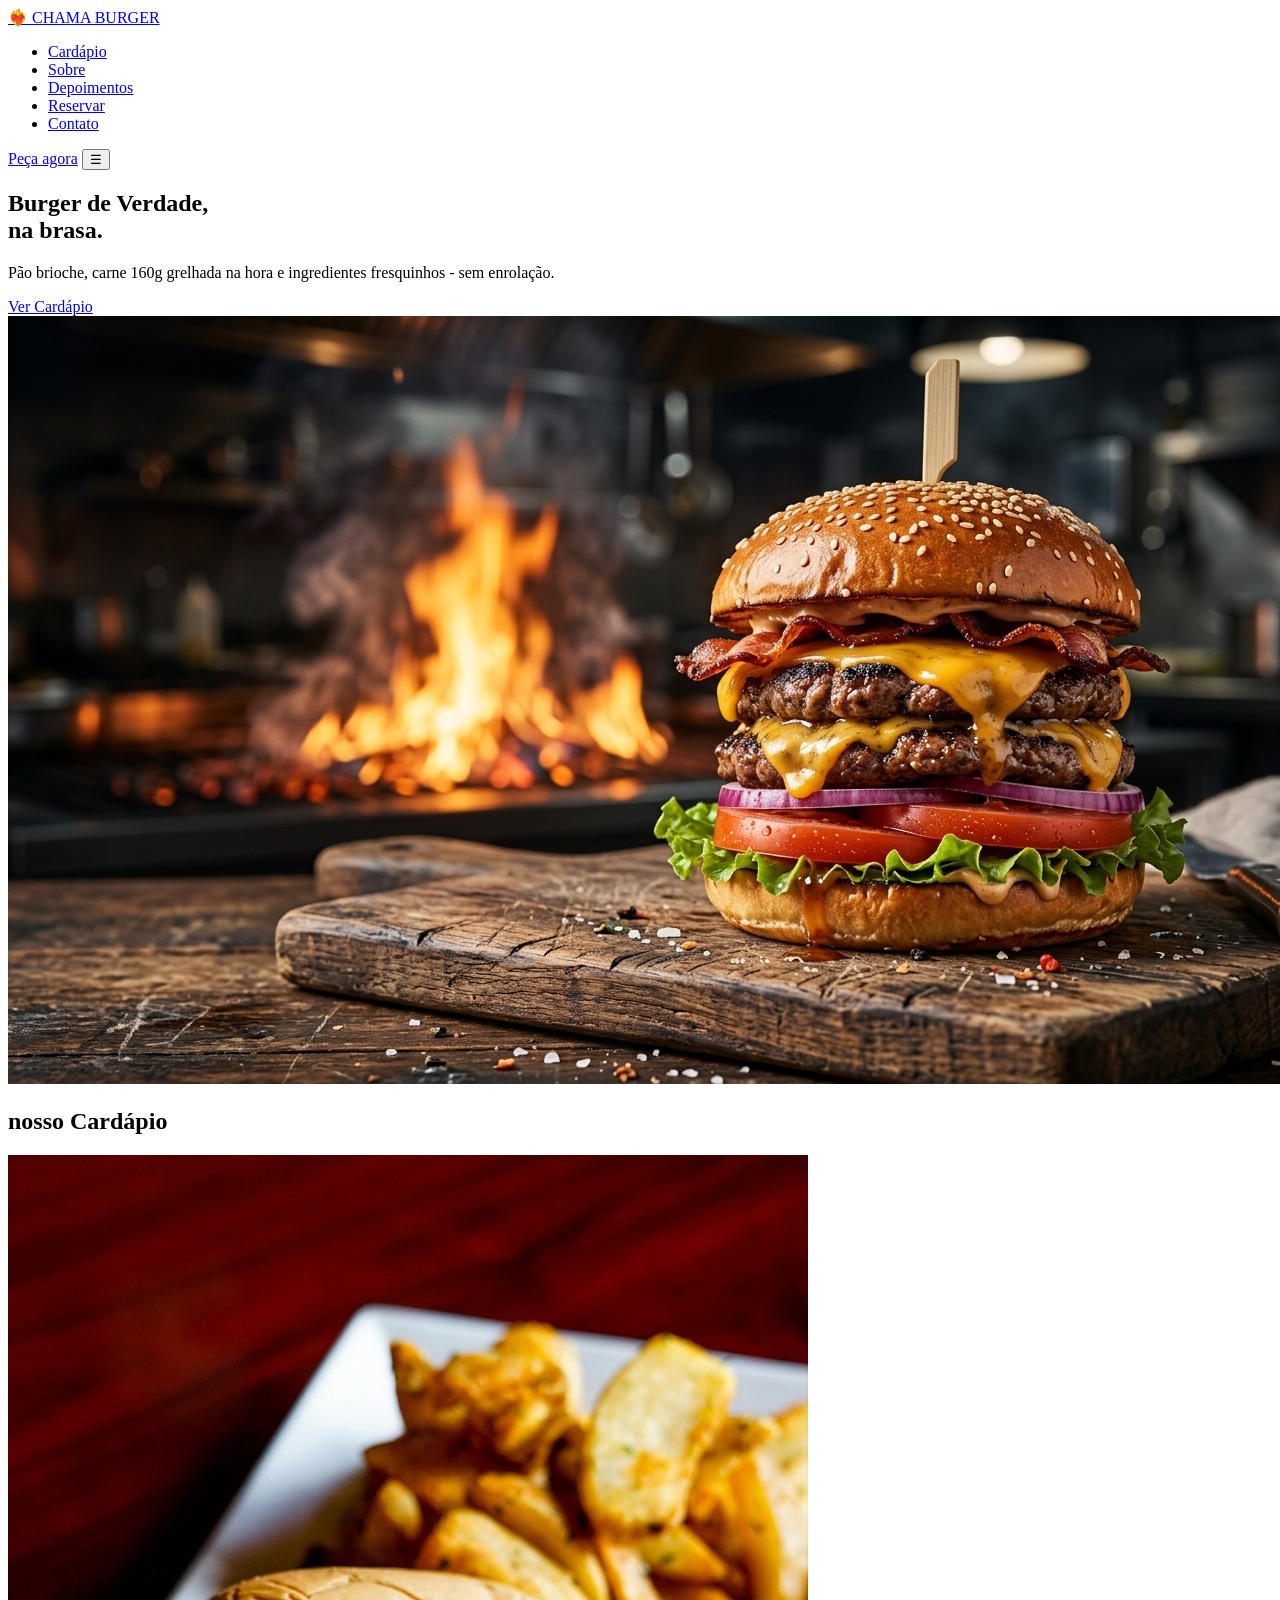
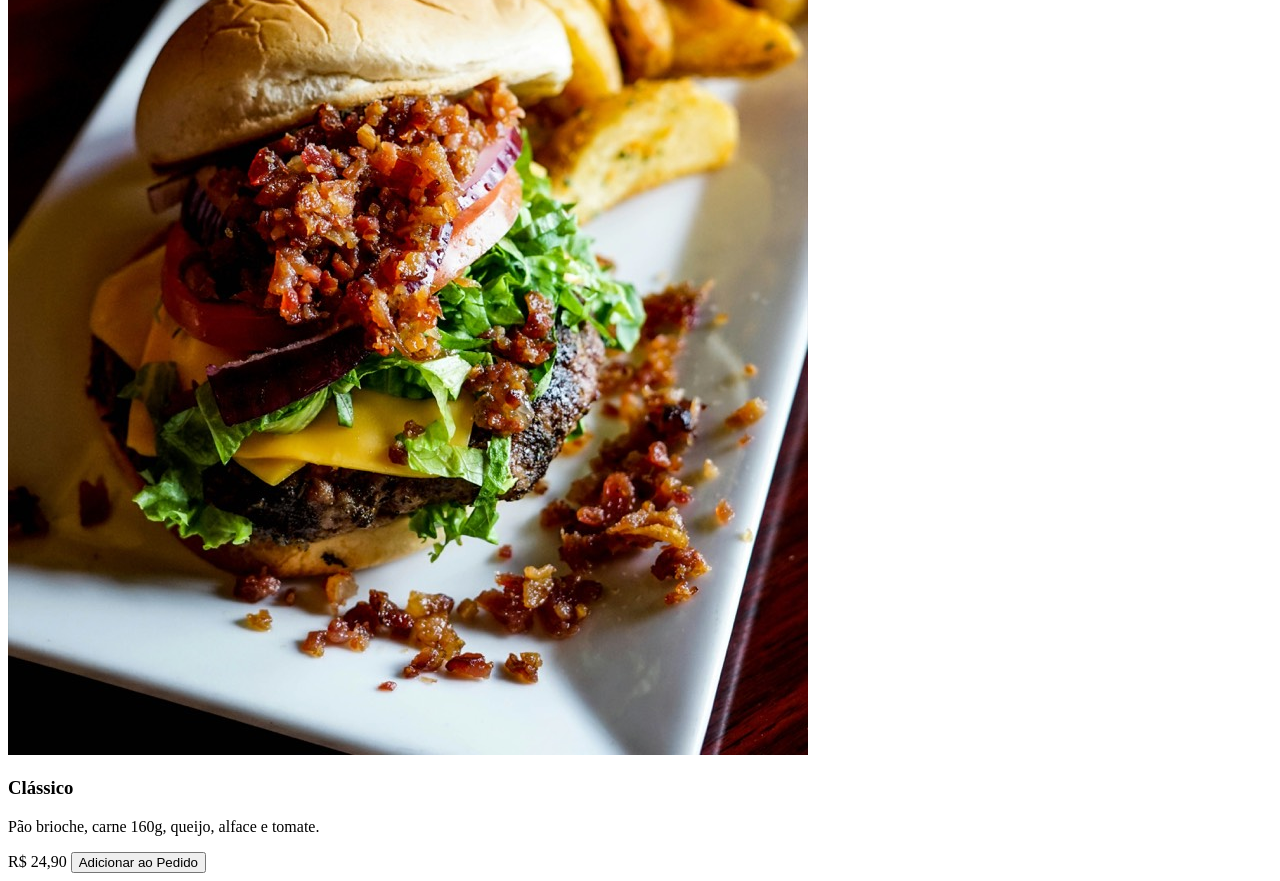
==== Chama Burguer/index.html @ 5dd89a98 "primeira subida" ====
<!DOCTYPE html>
<html lang="pt-BR">
<head>
   <meta charset="UTF-8">
   <meta name="viewport" content="width=device-width, initial-scale=1.0">
   <title>ChamaBurger</title>        
</head>
<body>
    <header class="cabecalho-site">
    
        <nav class="barra-navegacao">
          <a href="#" class="logo">❤️‍🔥 CHAMA BURGER</a>
           
            <ul class="menu-links" id="menlinks">
                <li><a href="#cardapio">Cardápio</a></li>
                <li><a href="#sobre">Sobre</a></li>
                <li><a href="#depoimentos">Depoimentos</a></li>
                <li><a href="#reserva">Reservar</a></li>
                <li><a href="#contato">Contato</a></li>
            </ul>
            <a href="#pedir" class="botao botao-nav">Peça agora</a>
            <button class="menu-abrir" id="menuAbrir" aria-label="abrir menu">☰</button>
        </nav>
    </header>
    
    <main>
           <section class="destaque">
              <div class="destaque-conteudoinformativo">
                  <div class="destaque-texto"> 
                        <h1>Burger de Verdade,<br>na brasa.</h1>
                             <p>Pão brioche, carne 160g grelhada na hora e ingredientes fresquinhos - sem enrolação.</p>
                             <a href="#cardapio" class="botao botao-primario">Ver Cardápio</a>
                  </div>
                     <div class="destaque-imagem">
                        <img src="assets/img/Gemini_Generated_Image_z8flgxz8flgxz8fl.jpg" alt="Hambúrguer artesanal com bacon, queijo, tomate, alface, cebola e pão brioche, grelhado na brasa">
                     </div>
              </div>
           </section>

            <section class="cardapio" id="cardapio">
               <h2>nosso Cardápio</h2>
               <div class="cardapio-itens">
                <article class="cardapio-item">
                   <div class="cardapio-item-img">
                       <img src="assets/img/burger-classico.jpg" alt="Foto do burguer Clássico: pão brioche, carne e queijo">
                   </div>
                   <h3>Clássico</h3>
                   <p>Pão brioche, carne 160g, queijo, alface e tomate.</p>
                   <span class="preco">R$ 24,90</span>
                   <button class="adicionar-carrinho" data-name="Clássico" data-preco="24.90">Adicionar ao Pedido</button>
                </article>
               </div>         
            </section>
    </main>

</body>
</html>
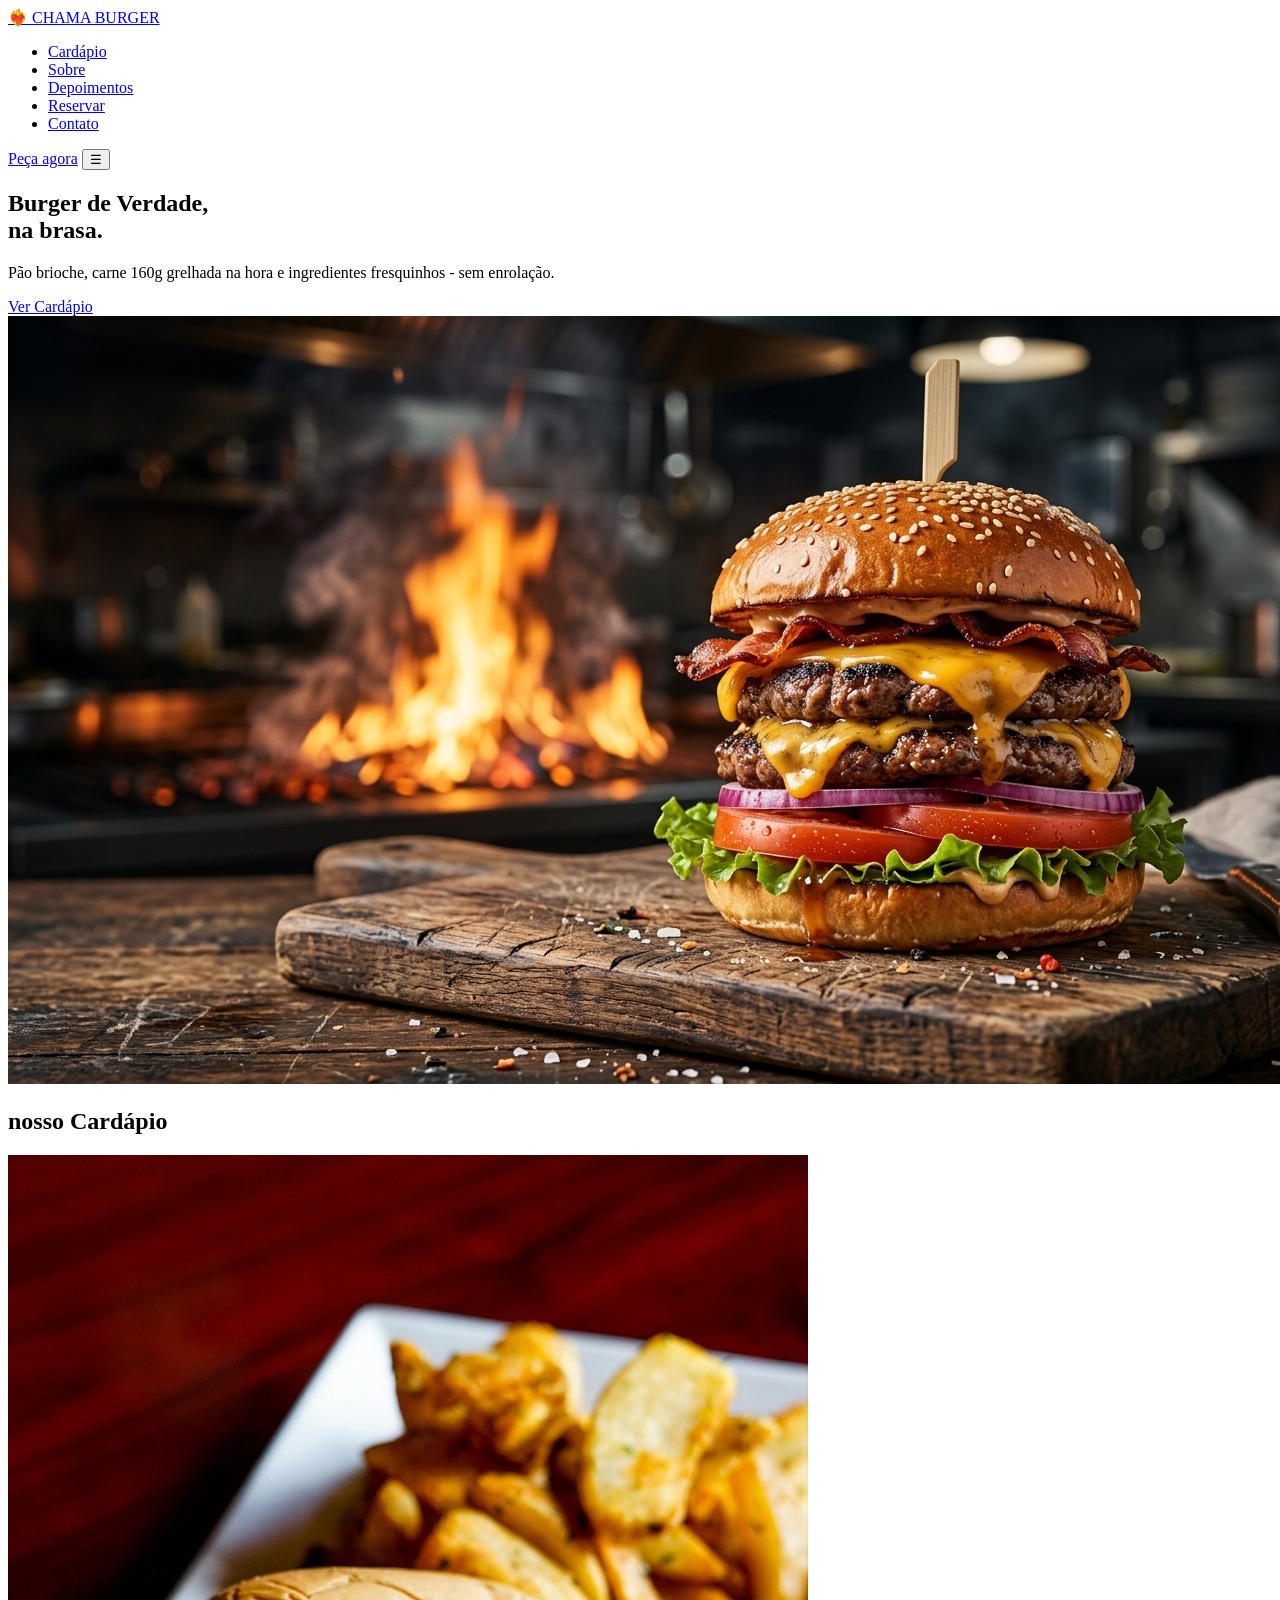
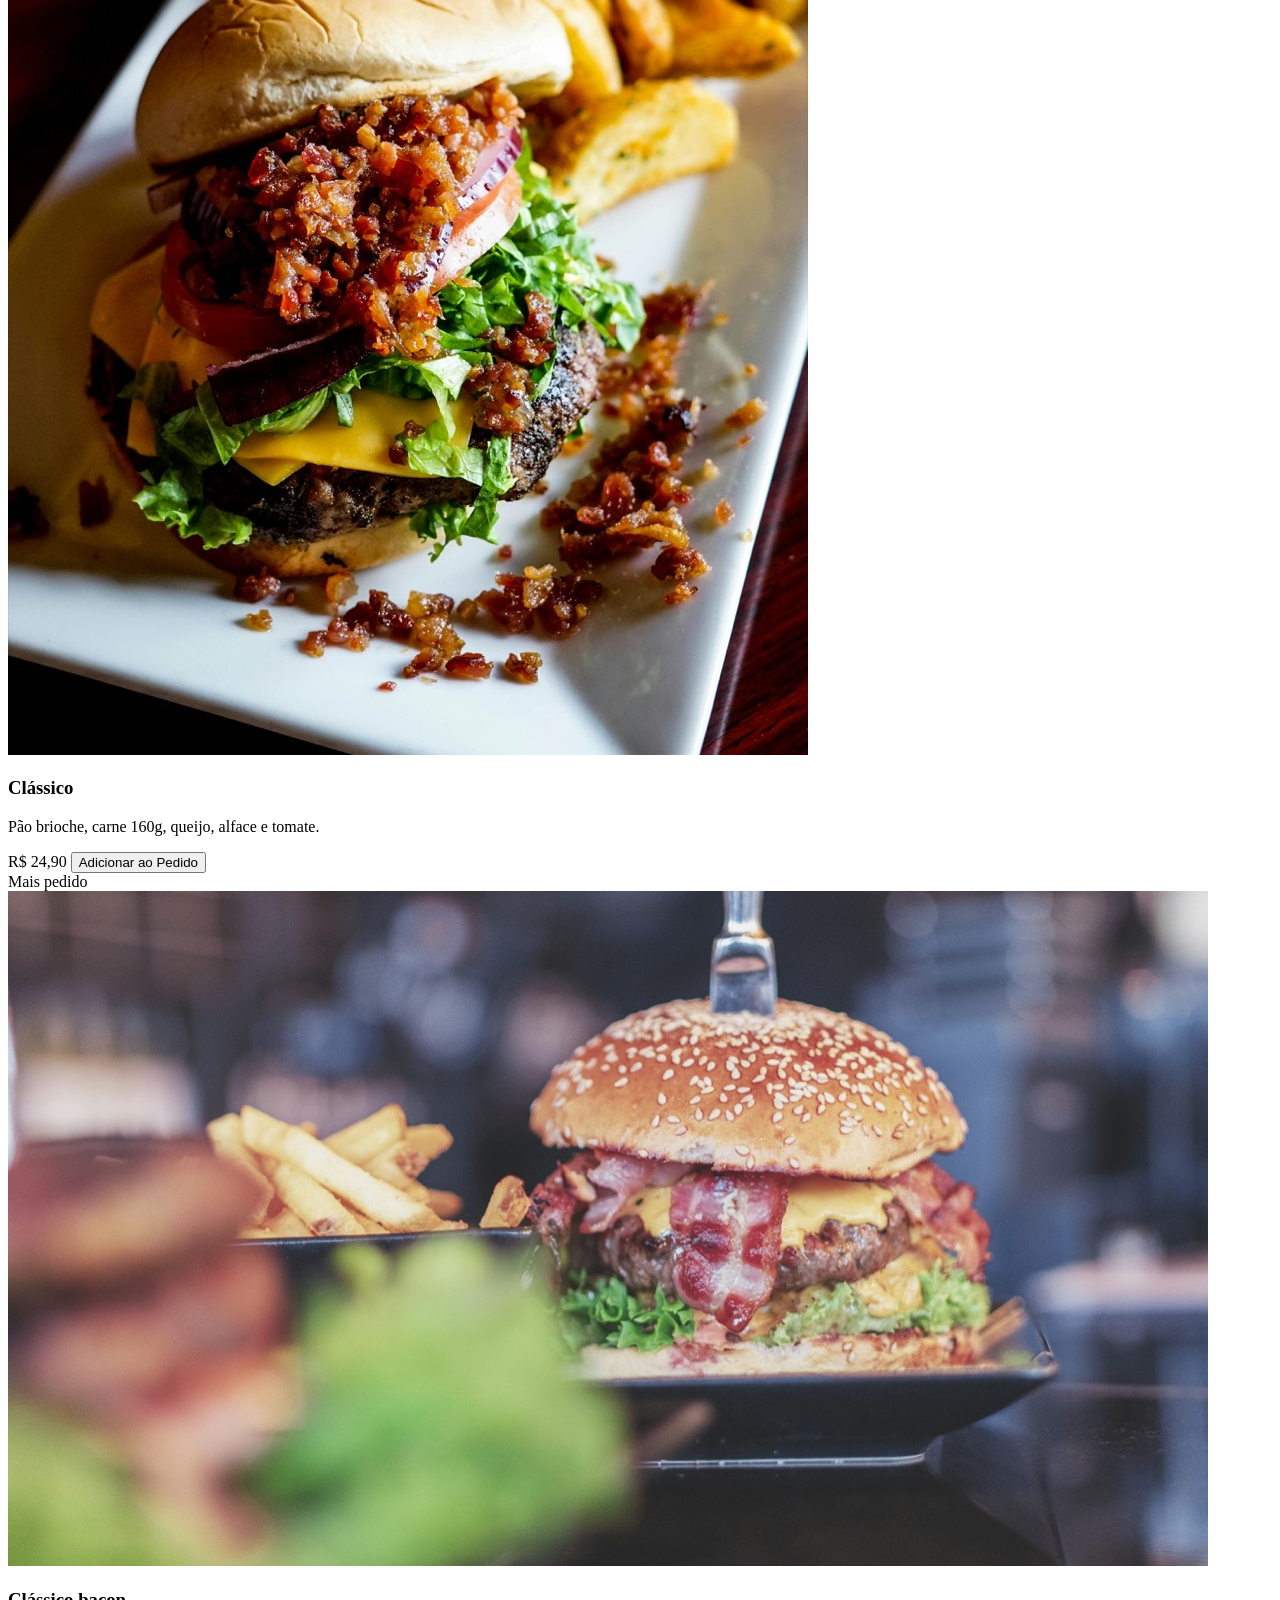
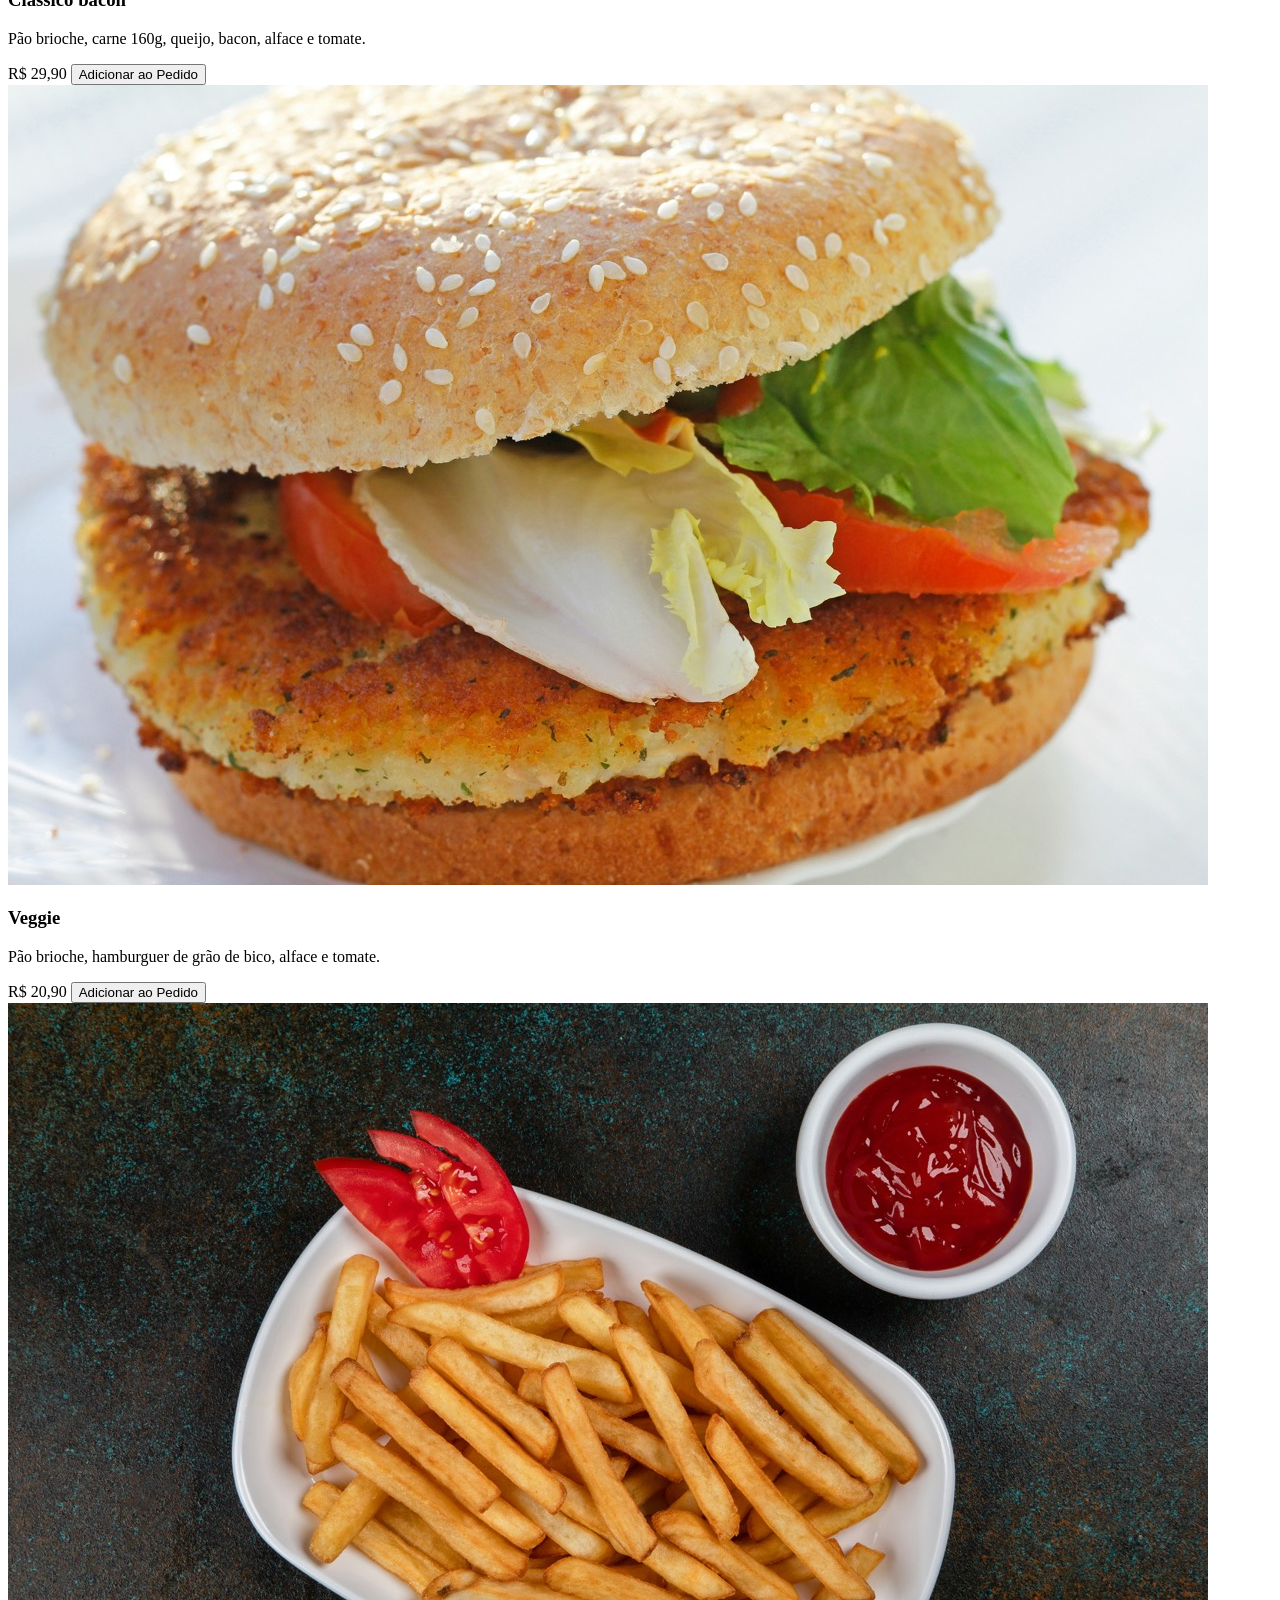
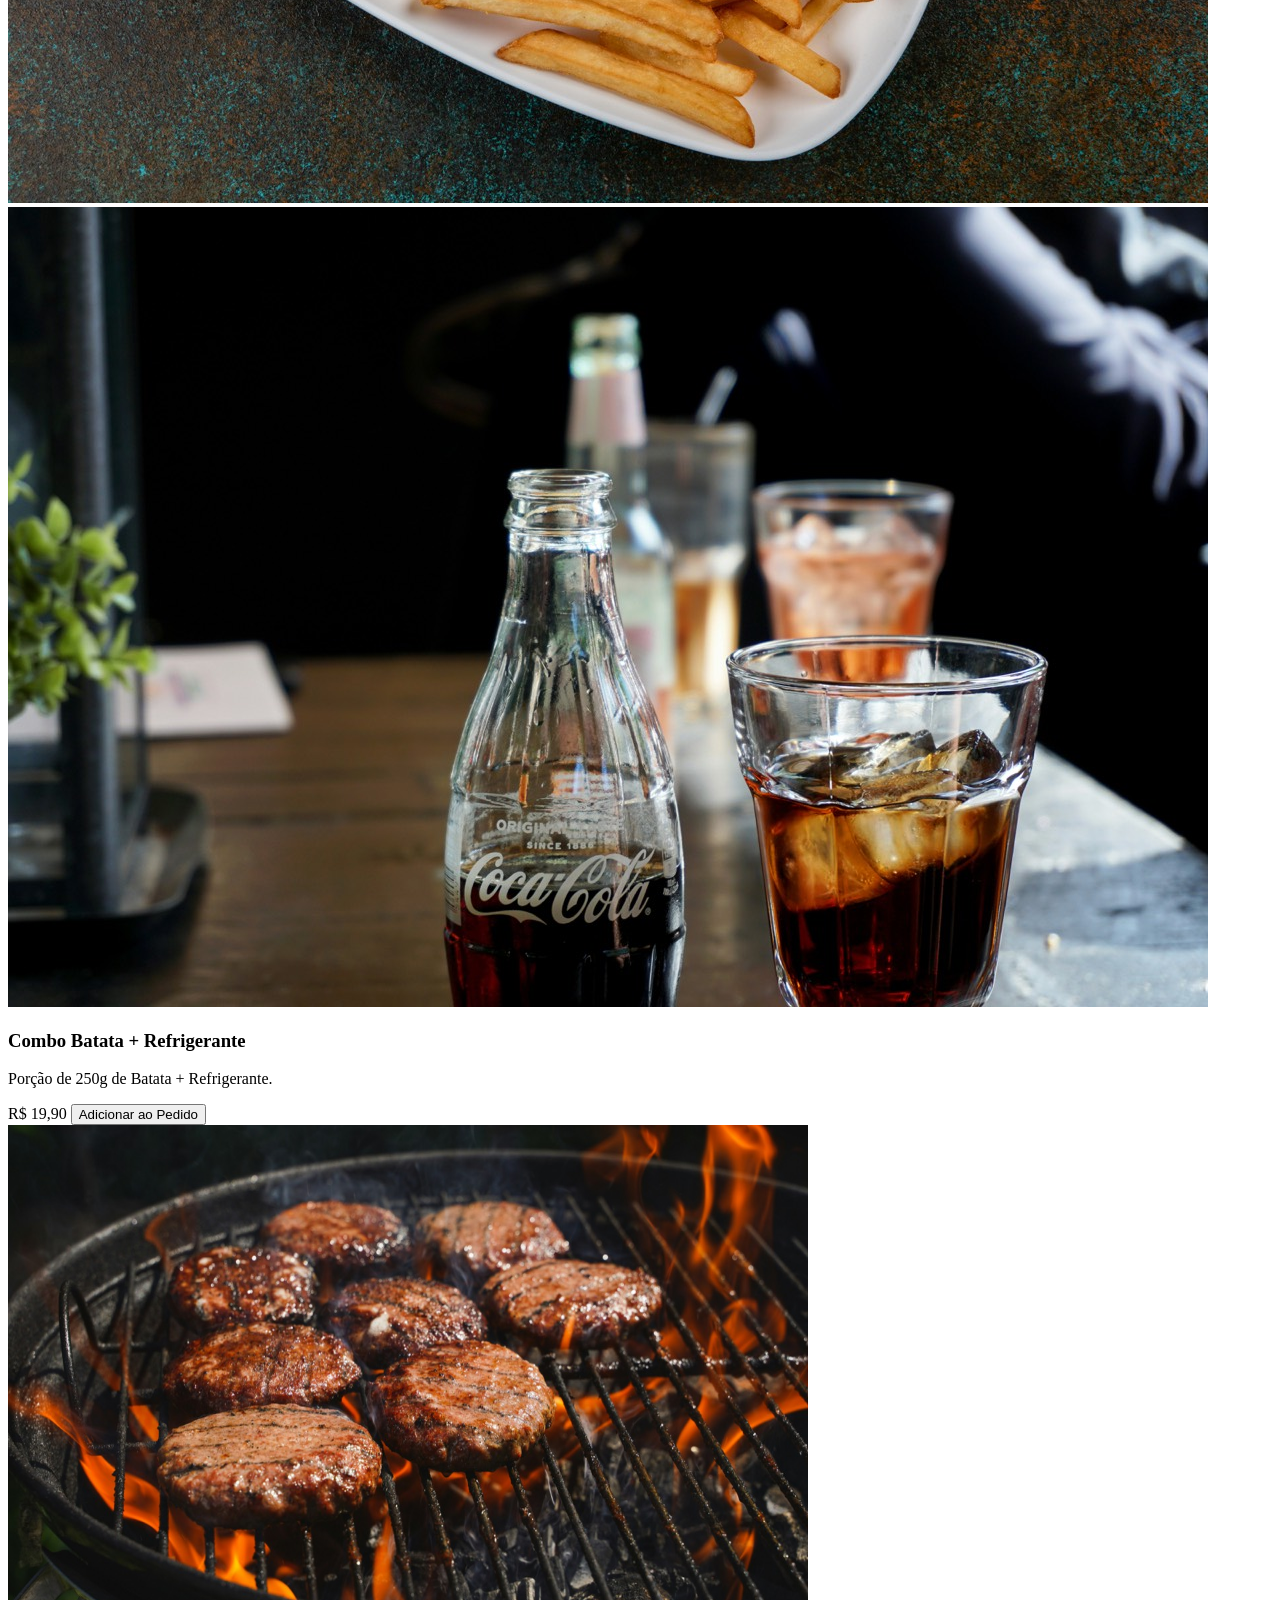
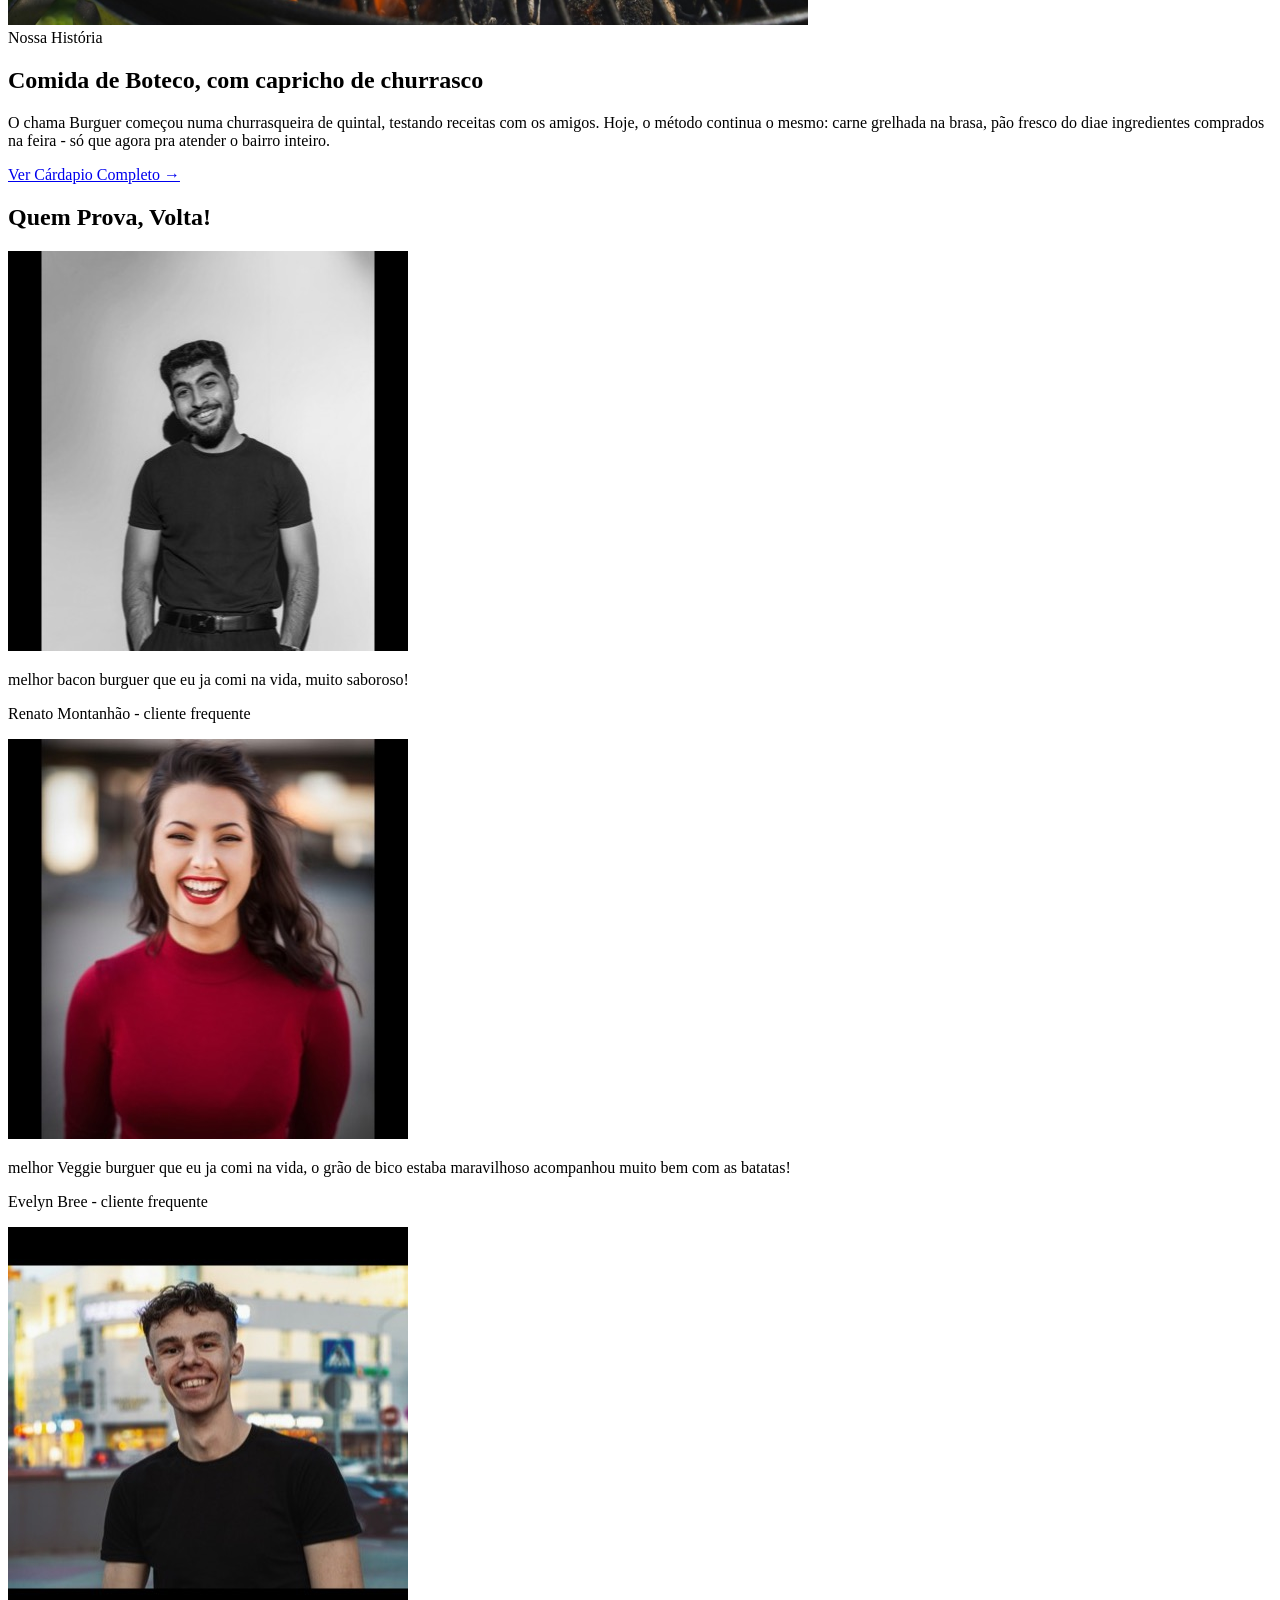
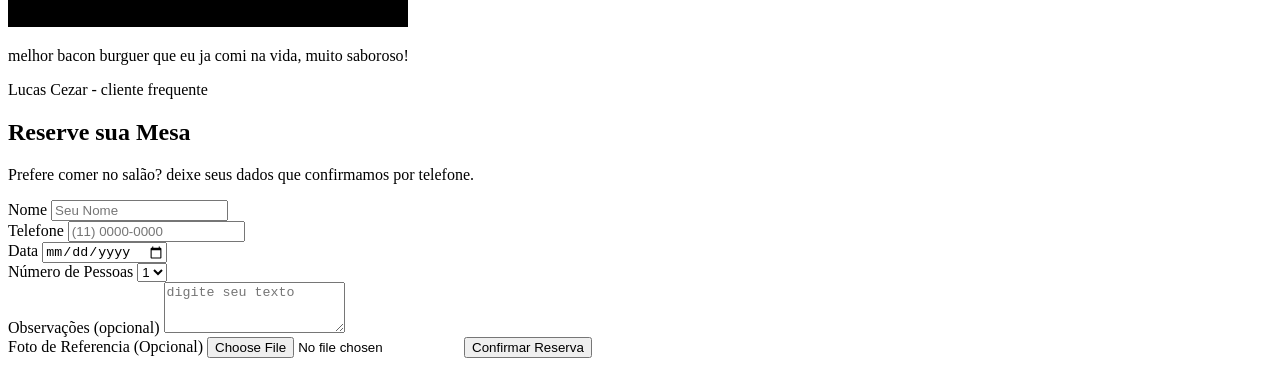
==== commit 7b6c1e52: "linhas novas de codigo ate o fim" ====
--- a/Chama Burguer/index.html
+++ b/Chama Burguer/index.html
@@ -1,57 +1,181 @@
 <!DOCTYPE html>
 <html lang="pt-BR">
+                          <!--Abaixo temos a barra do browser-->
 <head>
    <meta charset="UTF-8">
    <meta name="viewport" content="width=device-width, initial-scale=1.0">
-   <title>ChamaBurger</title>        
+   <title>ChamaBurger</title>
 </head>
+                     <!--Abaixo temos a linha de codigo do cabeçario-->
 <body>
-    <header class="cabecalho-site">
-    
-        <nav class="barra-navegacao">
-          <a href="#" class="logo">❤️‍🔥 CHAMA BURGER</a>
-           
-            <ul class="menu-links" id="menlinks">
-                <li><a href="#cardapio">Cardápio</a></li>
-                <li><a href="#sobre">Sobre</a></li>
-                <li><a href="#depoimentos">Depoimentos</a></li>
-                <li><a href="#reserva">Reservar</a></li>
-                <li><a href="#contato">Contato</a></li>
-            </ul>
-            <a href="#pedir" class="botao botao-nav">Peça agora</a>
-            <button class="menu-abrir" id="menuAbrir" aria-label="abrir menu">☰</button>
-        </nav>
-    </header>
-    
-    <main>
-           <section class="destaque">
-              <div class="destaque-conteudoinformativo">
-                  <div class="destaque-texto"> 
-                        <h1>Burger de Verdade,<br>na brasa.</h1>
-                             <p>Pão brioche, carne 160g grelhada na hora e ingredientes fresquinhos - sem enrolação.</p>
-                             <a href="#cardapio" class="botao botao-primario">Ver Cardápio</a>
-                  </div>
-                     <div class="destaque-imagem">
-                        <img src="assets/img/Gemini_Generated_Image_z8flgxz8flgxz8fl.jpg" alt="Hambúrguer artesanal com bacon, queijo, tomate, alface, cebola e pão brioche, grelhado na brasa">
-                     </div>
+   <header class="cabecalho-site">
+
+      <nav class="barra-navegacao">
+         <a href="#" class="logo">❤️‍🔥 CHAMA BURGER</a>
+
+         <ul class="menu-links" id="menlinks">
+            <li><a href="#cardapio">Cardápio</a></li>
+            <li><a href="#sobre">Sobre</a></li>
+            <li><a href="#depoimentos">Depoimentos</a></li>
+            <li><a href="#reserva">Reservar</a></li>
+            <li><a href="#contato">Contato</a></li>
+         </ul>
+         <a href="#pedir" class="botao botao-nav">Peça agora</a>
+         <button class="menu-abrir" id="menuAbrir" aria-label="abrir menu">☰</button>
+      </nav>
+   </header>
+                        <!--Abaixo temos a linha de codigo do Cardapio-->
+   <main>
+      <section class="destaque">
+         <div class="destaque-conteudoinformativo">
+            <div class="destaque-texto">
+               <h1>Burger de Verdade,<br>na brasa.</h1>
+               <p>Pão brioche, carne 160g grelhada na hora e ingredientes fresquinhos - sem enrolação.</p>
+               <a href="#cardapio" class="botao botao-primario">Ver Cardápio</a>
+            </div>
+            <div class="destaque-imagem">
+               <img src="assets/img/Gemini_Generated_Image_z8flgxz8flgxz8fl.jpg"
+                  alt="Hambúrguer artesanal com bacon, queijo, tomate, alface, cebola e pão brioche, grelhado na brasa">
+            </div>
+         </div>
+      </section>
+      <section class="cardapio" id="cardapio">
+         <h2>nosso Cardápio</h2>
+         <div class="cardapio-itens">
+            <article class="cardapio-item">
+               <div class="cardapio-item-img">
+                  <img src="assets/img/burger-classico.jpg" alt="Foto do burguer Clássico: pão brioche, carne e queijo">
+               </div>
+               <h3>Clássico</h3>
+               <p>Pão brioche, carne 160g, queijo, alface e tomate.</p>
+               <span class="preco">R$ 24,90</span>
+               <button class="adicionar-carrinho" data-name="Clássico" data-preco="24.90">Adicionar ao Pedido</button>
+            </article>
+            <article class="cardapio-item">
+               <span class="selo">Mais pedido</span>
+               <div class="cardapio-item-img">
+                  <img src="assets/img/burger-bacon.jpg"
+                     alt="Foto do Baccon Clássico: pão brioche, carne, bacon, alface e queijo">
+               </div>
+               <h3>Clássico bacon</h3>
+               <p>Pão brioche, carne 160g, queijo, bacon, alface e tomate.</p>
+               <span class="preco">R$ 29,90</span>
+               <button class="adicionar-carrinho" data-name="Bacon" data-preco="29.90">Adicionar ao
+                  Pedido</button>
+            </article>
+            <article class="cardapio-item">
+               <div class="cardapio-item-img">
+                  <img src="assets/img/burger-veggie.jpg"
+                     alt="Foto do burguer veggie: pão brioche, carne veggie, tomate e alface">
+               </div>
+               <h3>Veggie</h3>
+               <p>Pão brioche, hamburguer de grão de bico, alface e tomate.</p>
+               <span class="preco">R$ 20,90</span>
+               <button class="adicionar-carrinho" data-name="Veggie" data-preco="20.90">Adicionar ao Pedido</button>
+            </article>
+            <article class="cardapio-item">
+               <div class="cardapio-item-img cardapio-item-imagem-combo">
+                  <img src="assets/img/fritas.jpg" alt="Foto batata frita">
+                  <img src="assets/img/bebida.jpg" alt="foto do Refrigerante">
+               </div>
+               <h3>Combo Batata + Refrigerante</h3>
+               <p>Porção de 250g de Batata + Refrigerante.</p>
+               <span class="preco">R$ 19,90</span>
+               <button class="adicionar-carrinho" data-name="Combo Batata + Refrigerante" data-preco="19.90">Adicionar ao Pedido</button>
+            </article>
+         </div>
+      </section>
+                           <!--abaixo temos informações sobre o chama burguer--> 
+   <section class="sobre" id="sobre">
+      <div class="sobre-imagem"></div>
+         <img src="assets/img/sobre-burger.jpg" alt="hamburguers numa grelha" width="800" height="500">
+              <div>
+                   <span class=secao-rotulo>Nossa História</span>    
+                   <h2>Comida de Boteco, com capricho de churrasco</h2>
+                   <p>O chama Burguer começou numa churrasqueira de quintal, testando receitas com os amigos. Hoje, o método continua o mesmo: carne grelhada na brasa, pão fresco do diae ingredientes comprados na feira - só que agora pra atender o bairro inteiro.</p>
+                   <a href="#cardapio" class="link-seta">Ver Cárdapio Completo →</a>
               </div>
-           </section>
+   </section>
+                                           <!--Depoimemtos abaixo-->
+   <section class="depoimentos" id="depoimentos">
+      <h2>Quem Prova, Volta!</h2>
+          <div depoimentos="lista">
+            <article class="depoimento">
+               <img src="assets/img/avatar-thiago.jpg" alt="esse é o Renato" class="avatar">
+               <p class="citacao">melhor bacon burguer que eu ja comi na vida, muito saboroso!</p>
+               <p class="autor"> Renato Montanhão <span>- cliente frequente</span></p>
+            </article>
+            <article class="depoimento">
+               <img src="assets/img/avatar-marina.jpg" alt="essa é a Evelyn" class="avatar">
+               <p class="citacao">melhor Veggie burguer que eu ja comi na vida, o grão de bico estaba maravilhoso acompanhou muito bem com as batatas!</p>
+               <p class="autor"> Evelyn Bree <span>- cliente frequente</span></p>
+            </article>
+            <article class="depoimento">
+               <img src="assets/img/avatar-pedro.jpg" alt="esse é o Lucas" class="avatar">
+               <p class="citacao">melhor bacon burguer que eu ja comi na vida, muito saboroso!</p>
+               <p class="autor"> Lucas Cezar <span>- cliente frequente</span></p>
+            </article>
+          </div>
+   </section>
+                                         <!--Reserva-->
+         <section class="reserva" id="reserva">
+             <h2>Reserve sua Mesa</h2>
+             <p>Prefere comer no salão? deixe seus dados que confirmamos por telefone.</p>
+ 
+             <form class="reserva-formulario" id="reservaFormulario"></form>
+ 
+          <div class="linha-formulario">
+             <label for="nome">Nome</label>
+             <input type="text" id="nome" name="nome" placeholder="Seu Nome" required>
+          </div>
+          
+          <div class="linha-formulario">
+             <label for="telefone">Telefone</label>
+             <input type="tel" id="telefone" name="telefone" placeholder="(11) 0000-0000" required>
+          </div>
+          
+          <div class="linha-formulario">
+             <label for="data">Data</label>
+             <input type="date" id="data" name="data" required>
+          </div>
 
-            <section class="cardapio" id="cardapio">
-               <h2>nosso Cardápio</h2>
-               <div class="cardapio-itens">
-                <article class="cardapio-item">
-                   <div class="cardapio-item-img">
-                       <img src="assets/img/burger-classico.jpg" alt="Foto do burguer Clássico: pão brioche, carne e queijo">
-                   </div>
-                   <h3>Clássico</h3>
-                   <p>Pão brioche, carne 160g, queijo, alface e tomate.</p>
-                   <span class="preco">R$ 24,90</span>
-                   <button class="adicionar-carrinho" data-name="Clássico" data-preco="24.90">Adicionar ao Pedido</button>
-                </article>
-               </div>         
-            </section>
-    </main>
+          <div class="linha-formulario">
+             <label for="pessoas">Número de Pessoas</label>
+             <select name="Pessoas" id="pessoas">
+                <option value="1">1</option>
+                <option value="2">2</option>
+                <option value="3">3</option>
+                <option value="4">4</option>
+                <option value="5">5</option>
+             </select>
+          </div>
+
+          <div class="linha-formulario linha-formulario-completa">
+            <label for="mengagem">Observações (opcional)</label>
+            <textarea name="mensagem" id="mensagem" rows="3" placeholder="digite seu texto"></textarea> 
+          </div>
+
+          <div class="linha formulario linha-formulario-completa">
+            <label for="foto">Foto de Referencia (Opcional)</label>
+            <input type="file" id="foto" name="foto" accept="image/*">
+            
+            <img id="fotoPrevia" class="foto-previa" alt="Prévia da imagem Selecionada" hidden>
+             <button type="submit" class="botao botao-primario formulario-enviar">Confirmar Reserva</button>
+          </div>
+          
+         
+
+
+
+
+
+
+
+
+</section>
+   
+</main>
 
 </body>
+
 </html>
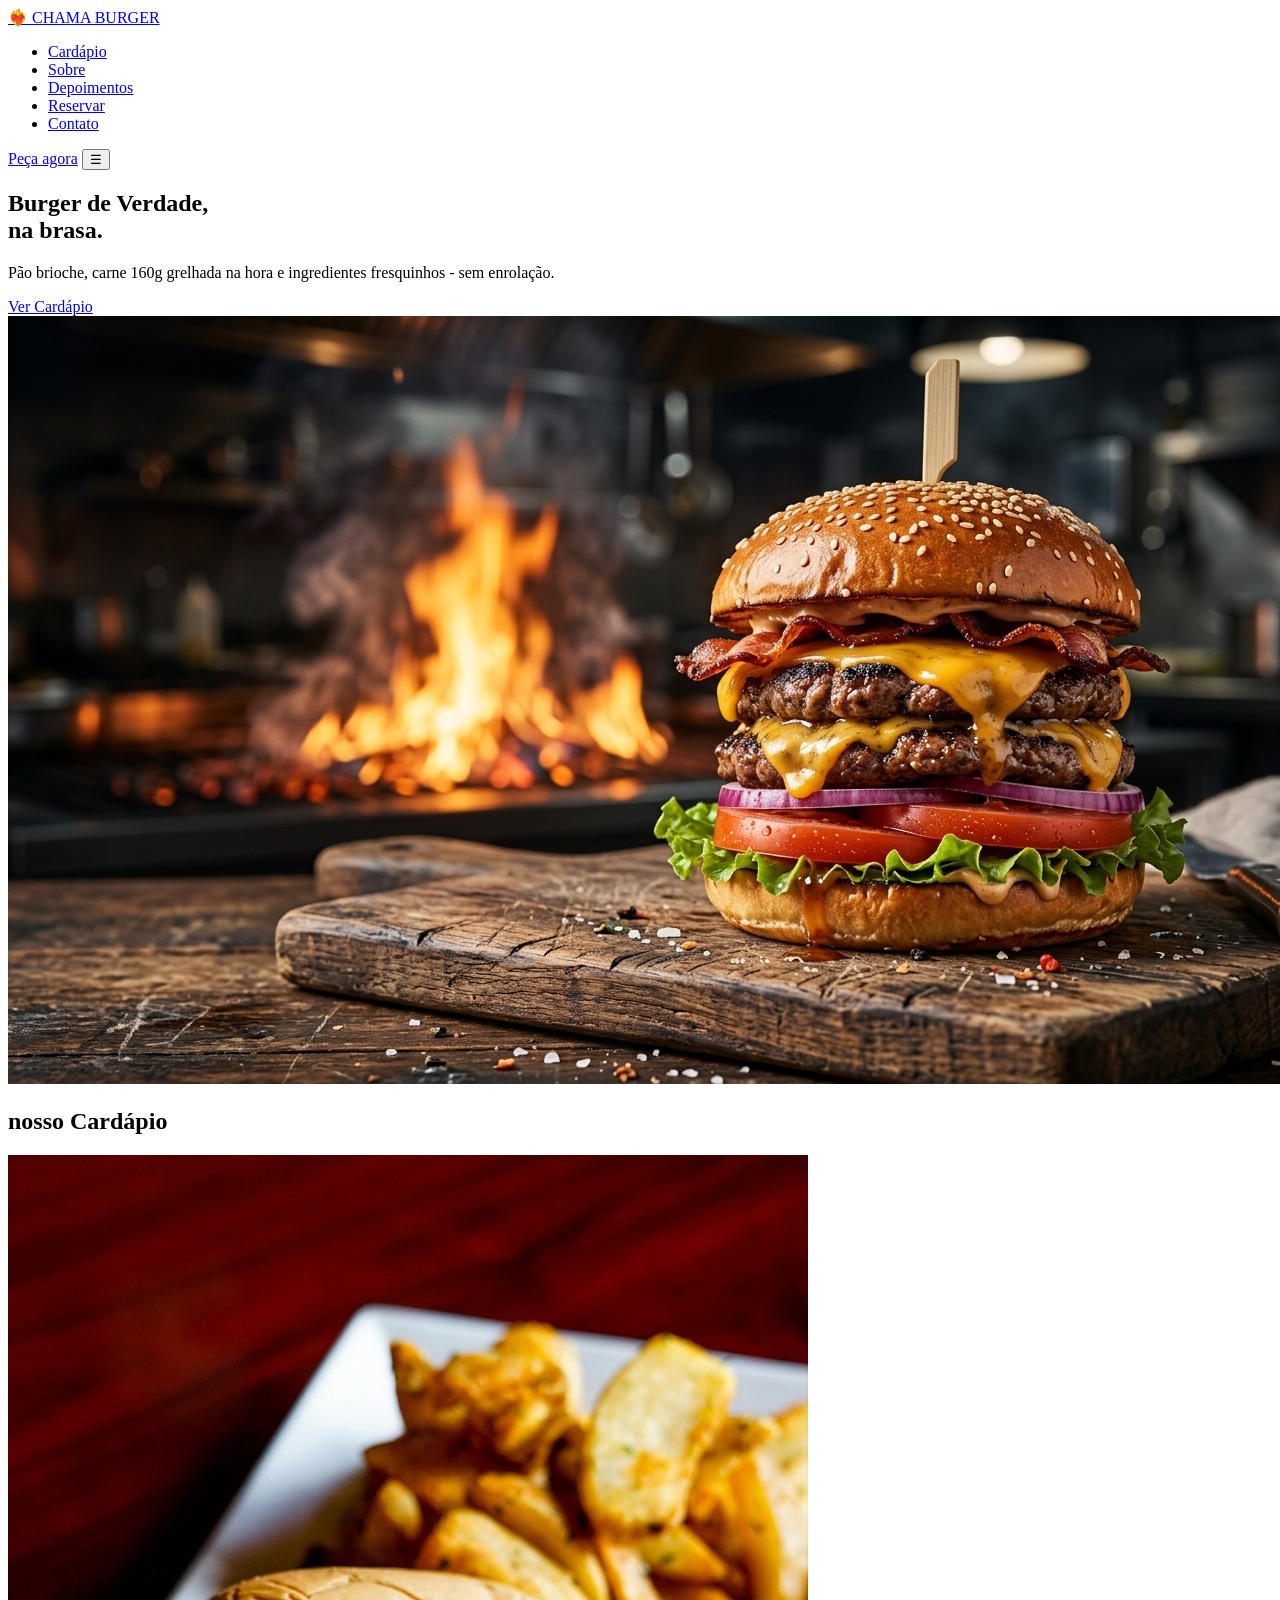
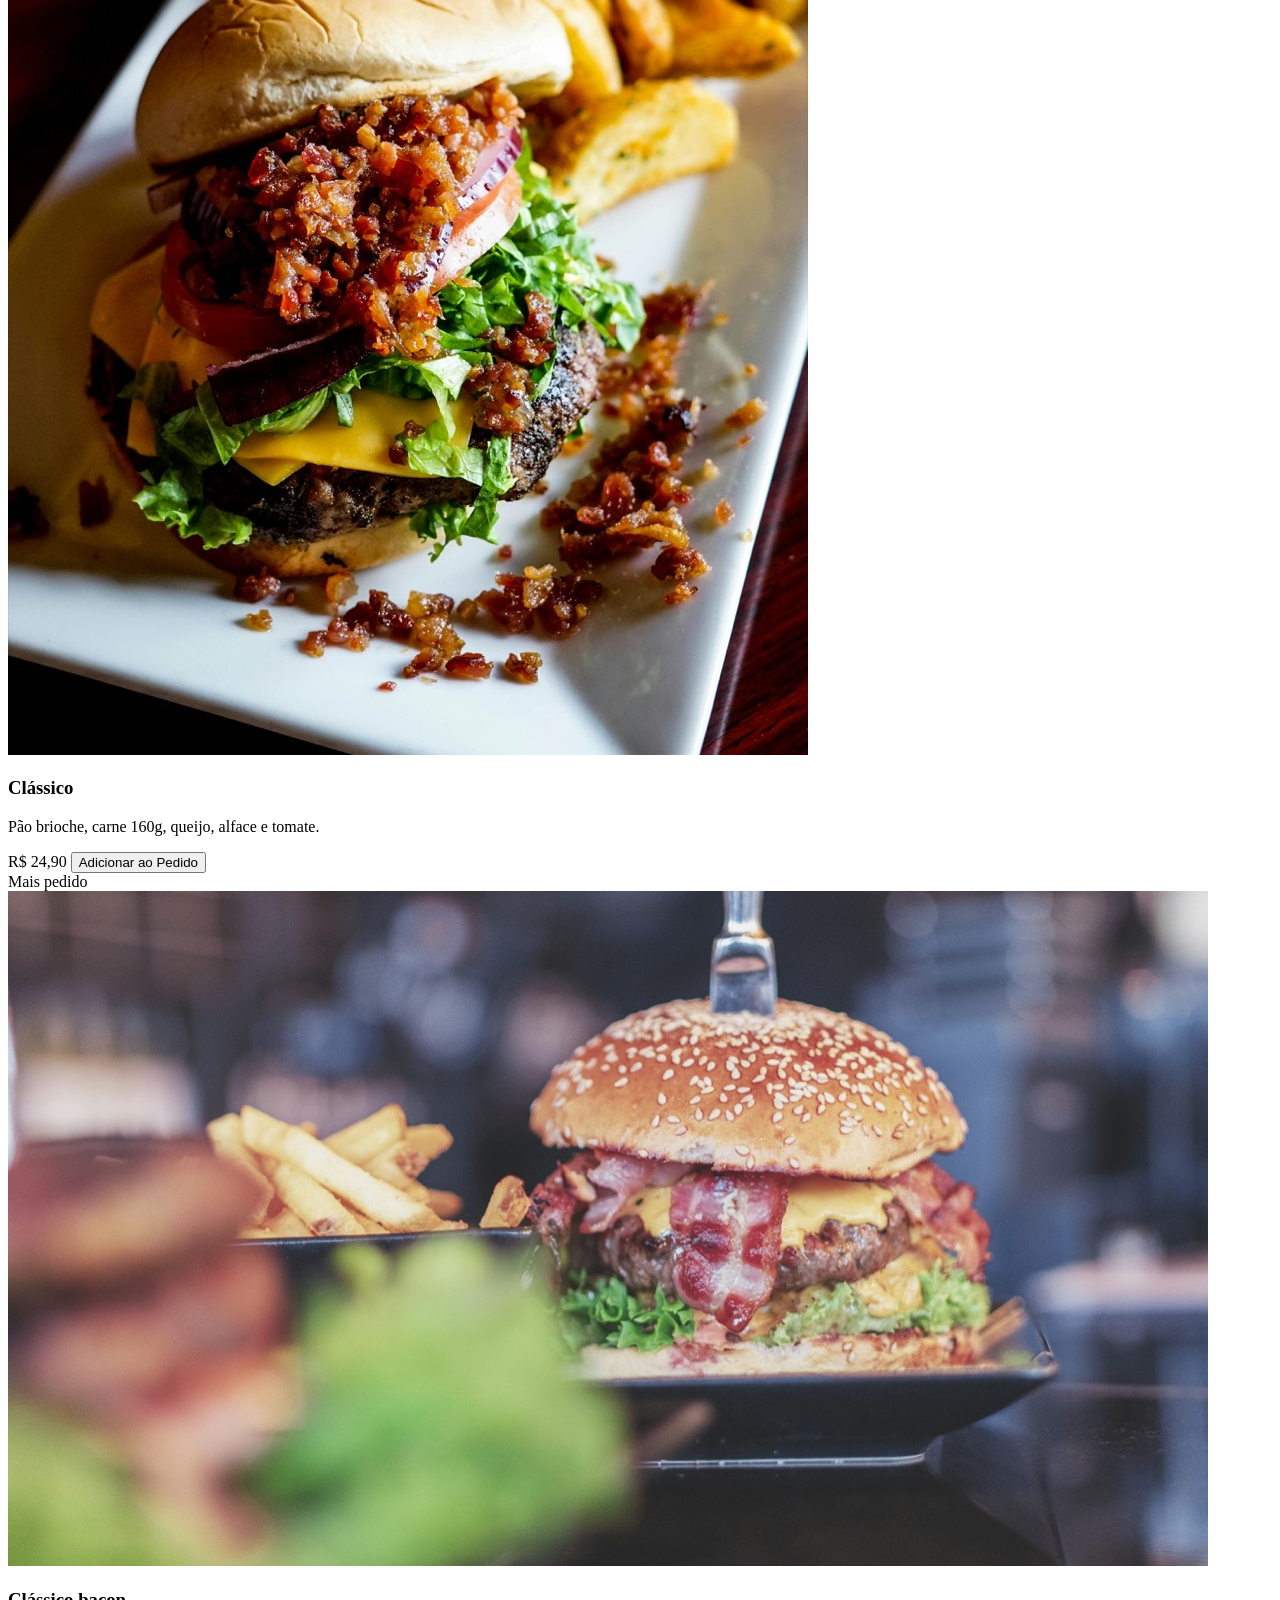
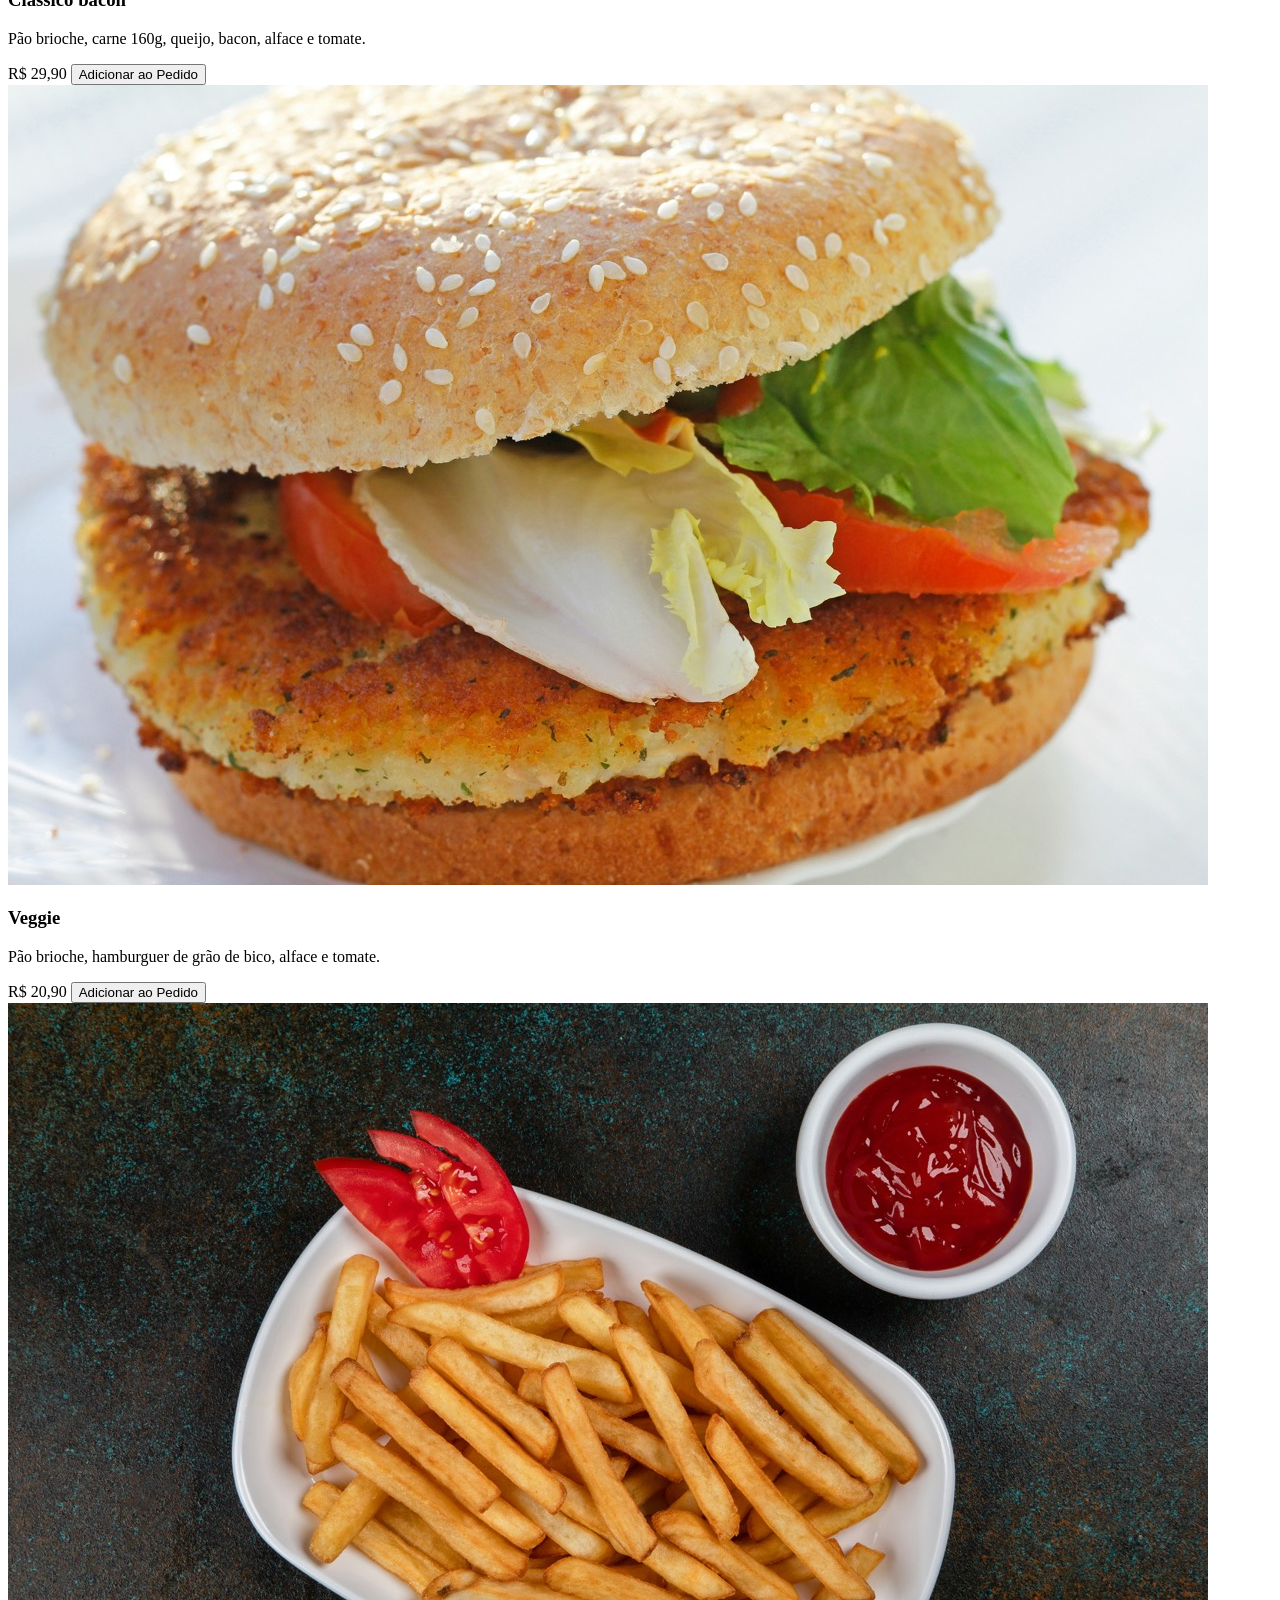
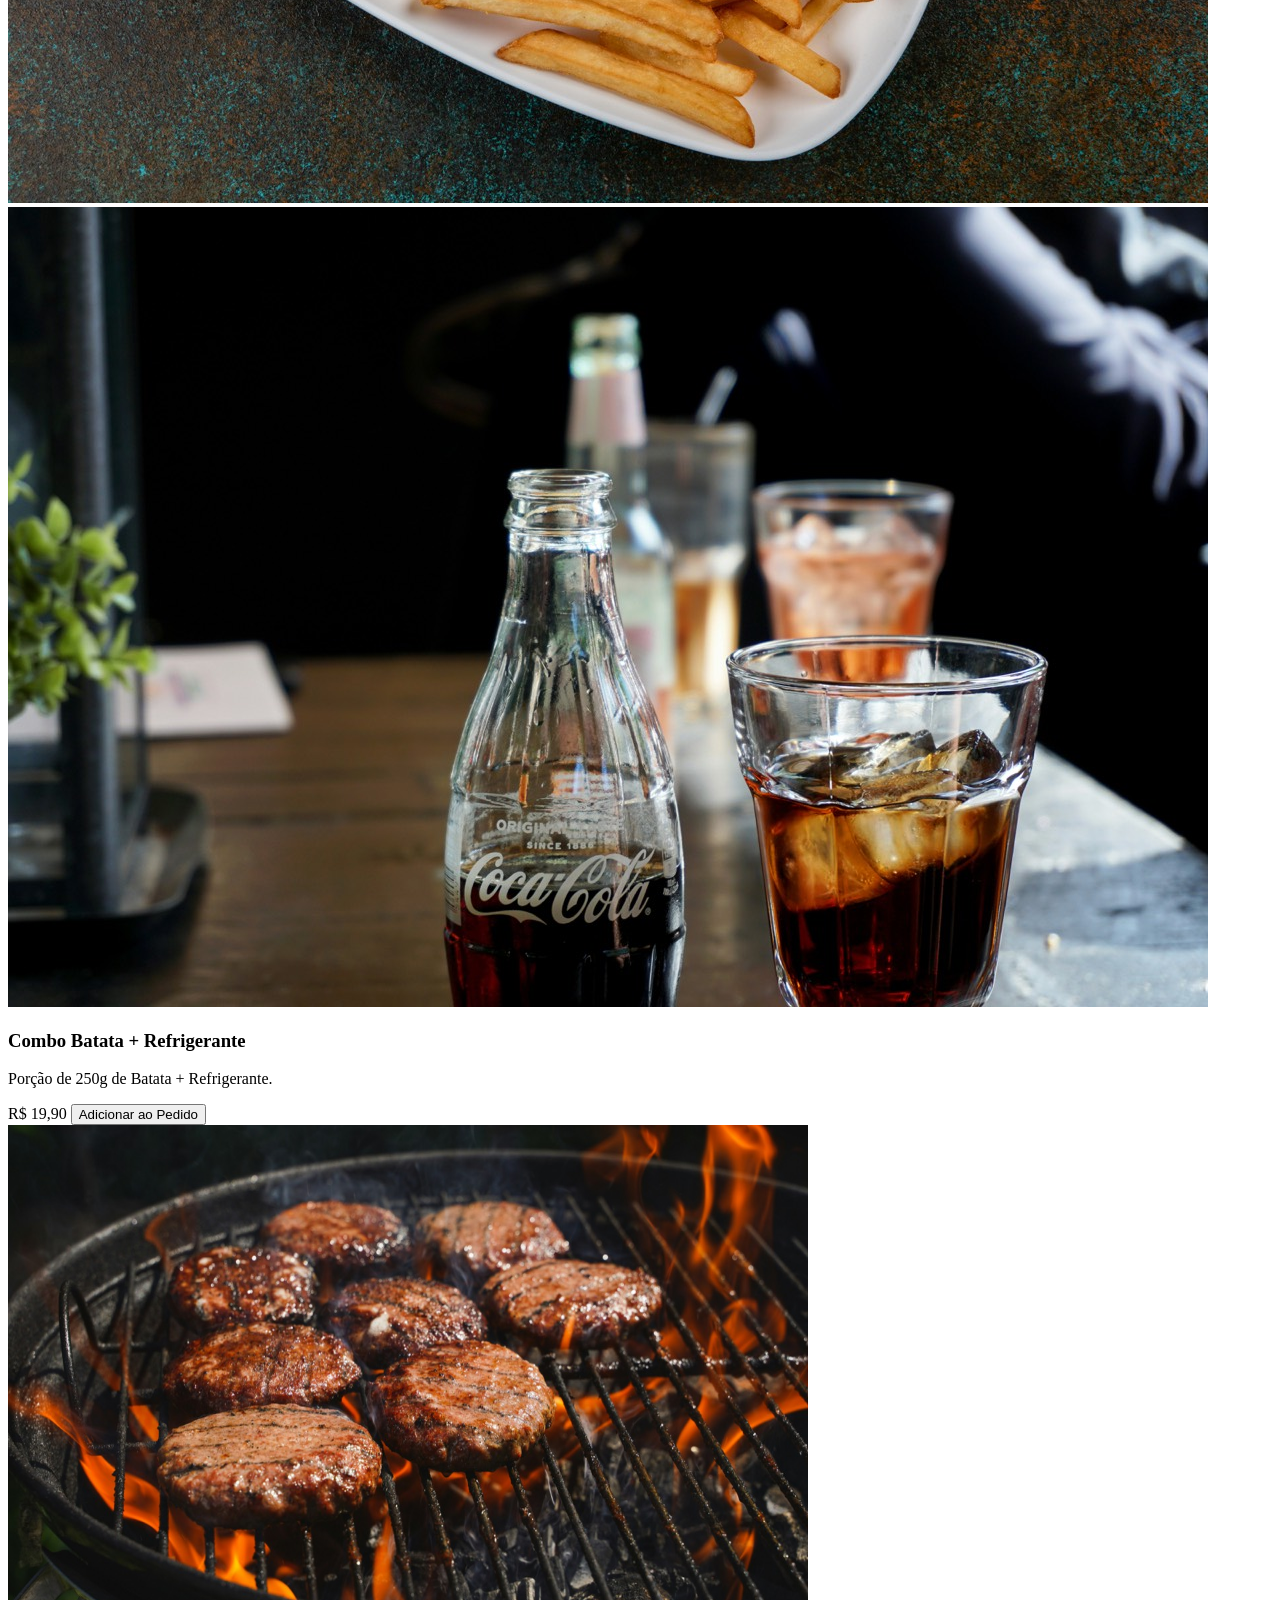
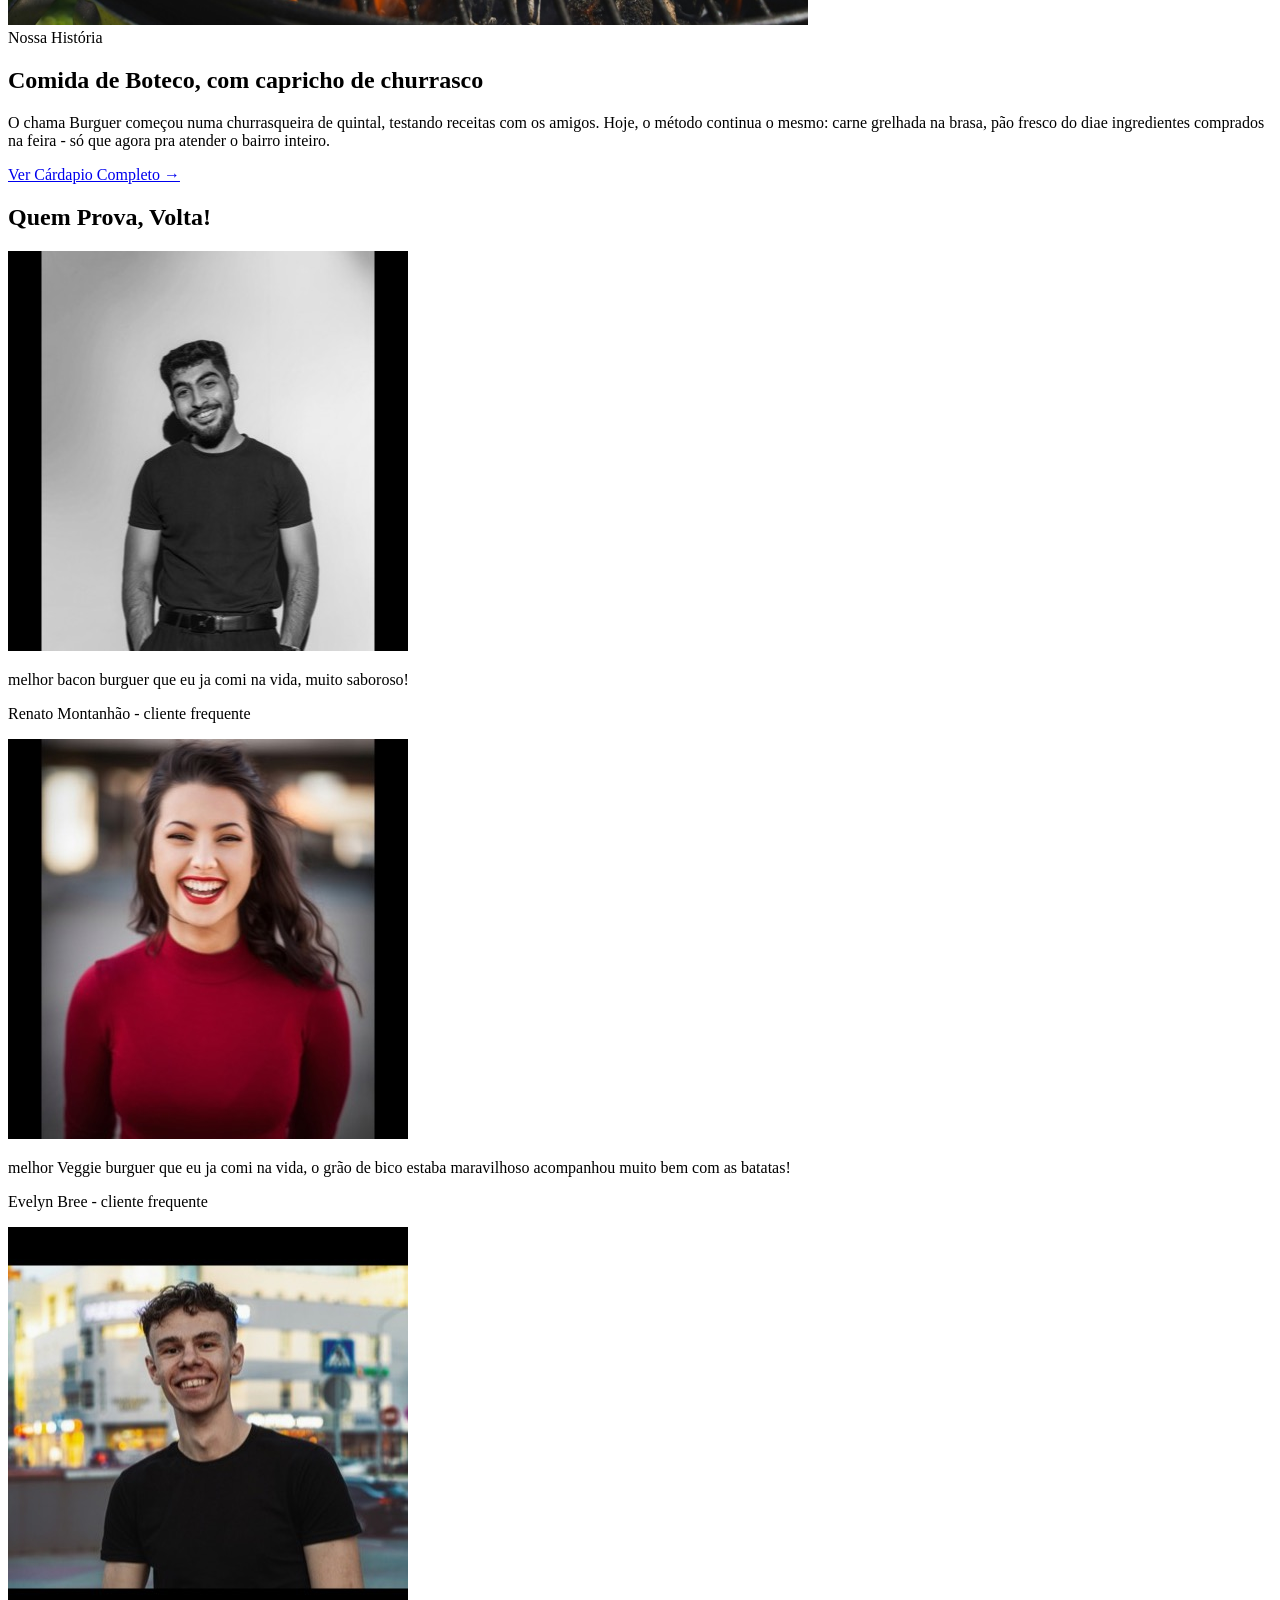
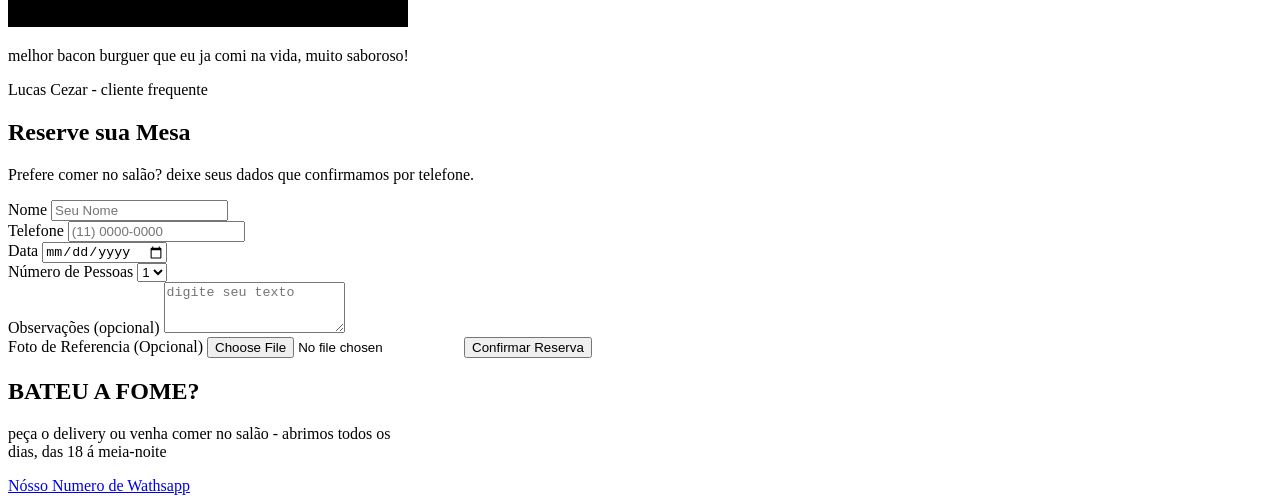
==== commit c978c805: "aula css" ====
--- a/Chama Burguer/index.html
+++ b/Chama Burguer/index.html
@@ -121,9 +121,8 @@
          <section class="reserva" id="reserva">
              <h2>Reserve sua Mesa</h2>
              <p>Prefere comer no salão? deixe seus dados que confirmamos por telefone.</p>
- 
-             <form class="reserva-formulario" id="reservaFormulario"></form>
- 
+
+             <form class="reserva-formulario" id="reservaFormulario">
           <div class="linha-formulario">
              <label for="nome">Nome</label>
              <input type="text" id="nome" name="nome" placeholder="Seu Nome" required>
@@ -163,16 +162,19 @@
              <button type="submit" class="botao botao-primario formulario-enviar">Confirmar Reserva</button>
           </div>
           
-         
+         </form>
+          <div class="reserva-confirmacao" id="reservaconfirmacao"> </div>
+         </section>
+                                  <!--- Barra do final abaixo-->
 
 
+           <section class=bateu-fome id=bateufome>
+            <h1>BATEU A FOME?</h1>
+            <p>peça o delivery ou venha comer no salão - abrimos todos os <br> dias, das 18 á meia-noite</p>
+            <a target="_blank" href="https://www.whatsapp.com/contact?lang=pt">Nósso Numero de Wathsapp</a>
+        
+           </section>
 
-
-
-
-
-
-</section>
    
 </main>
 
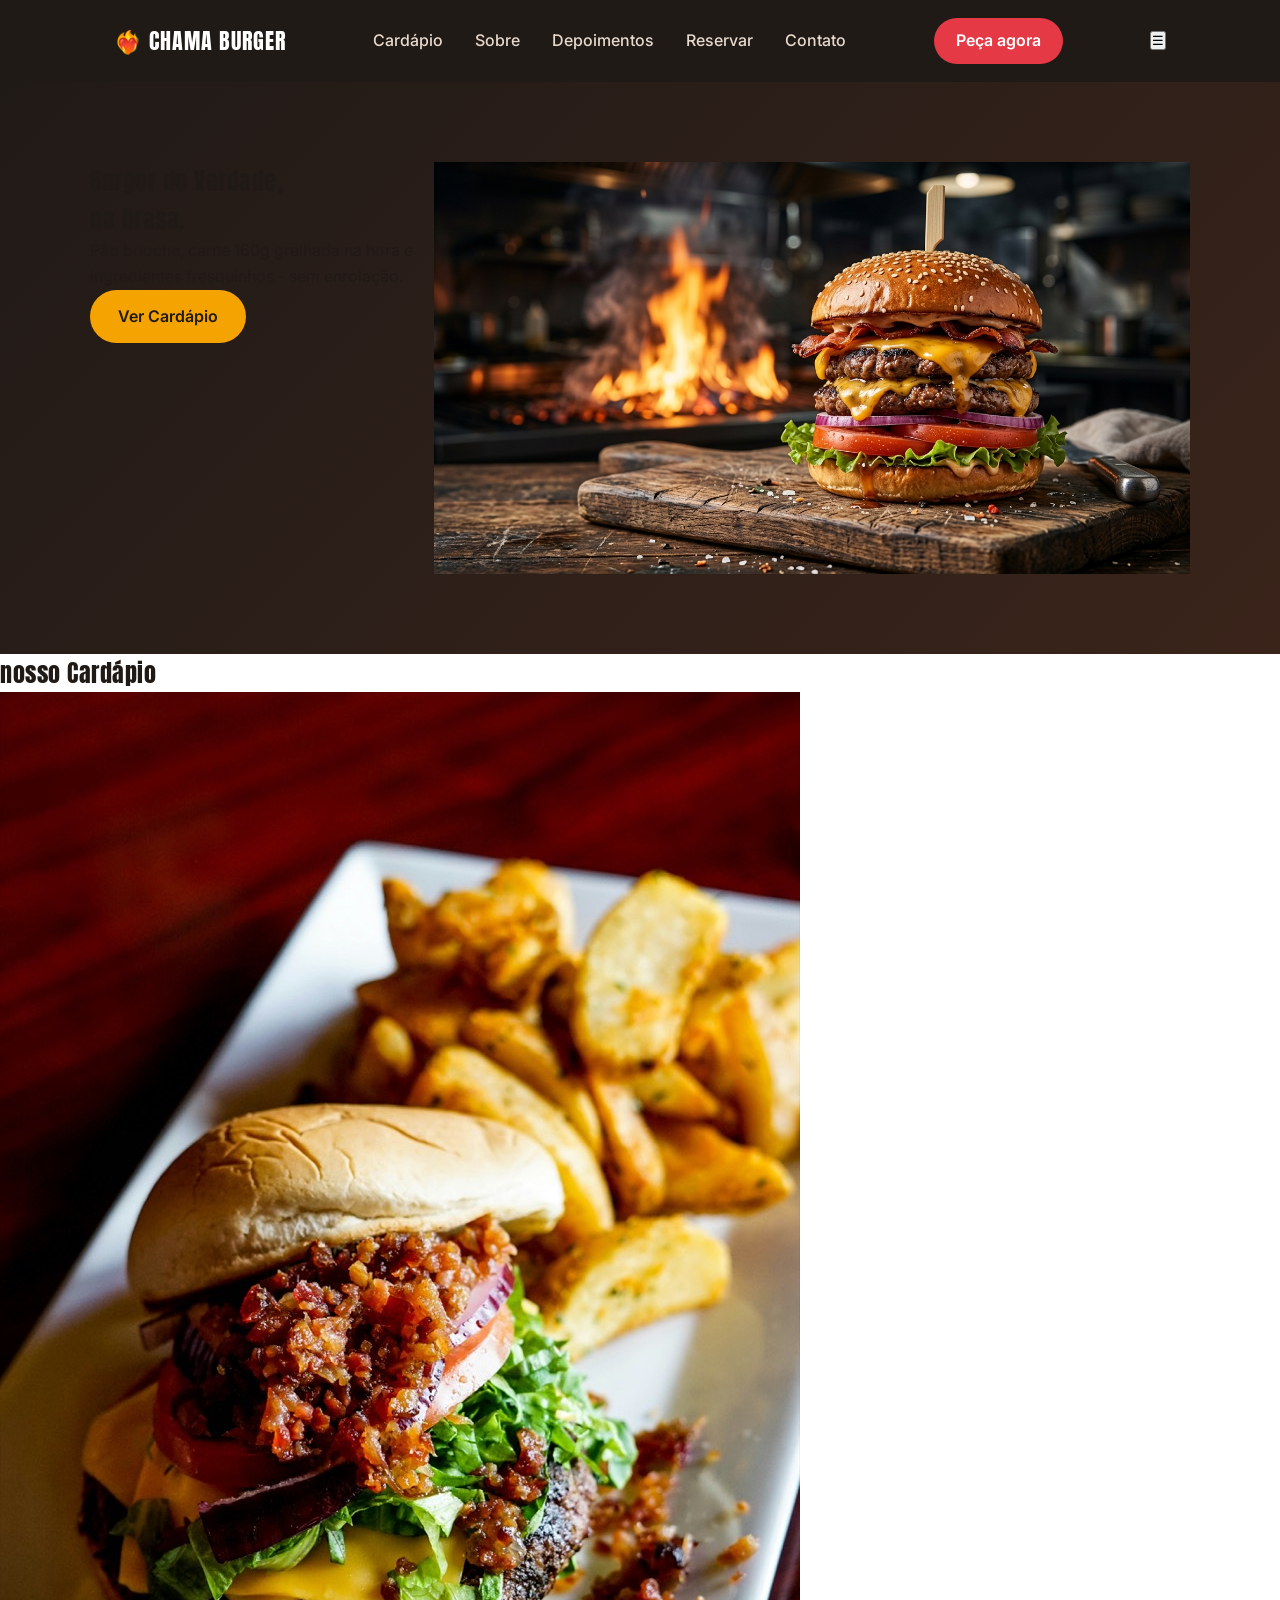
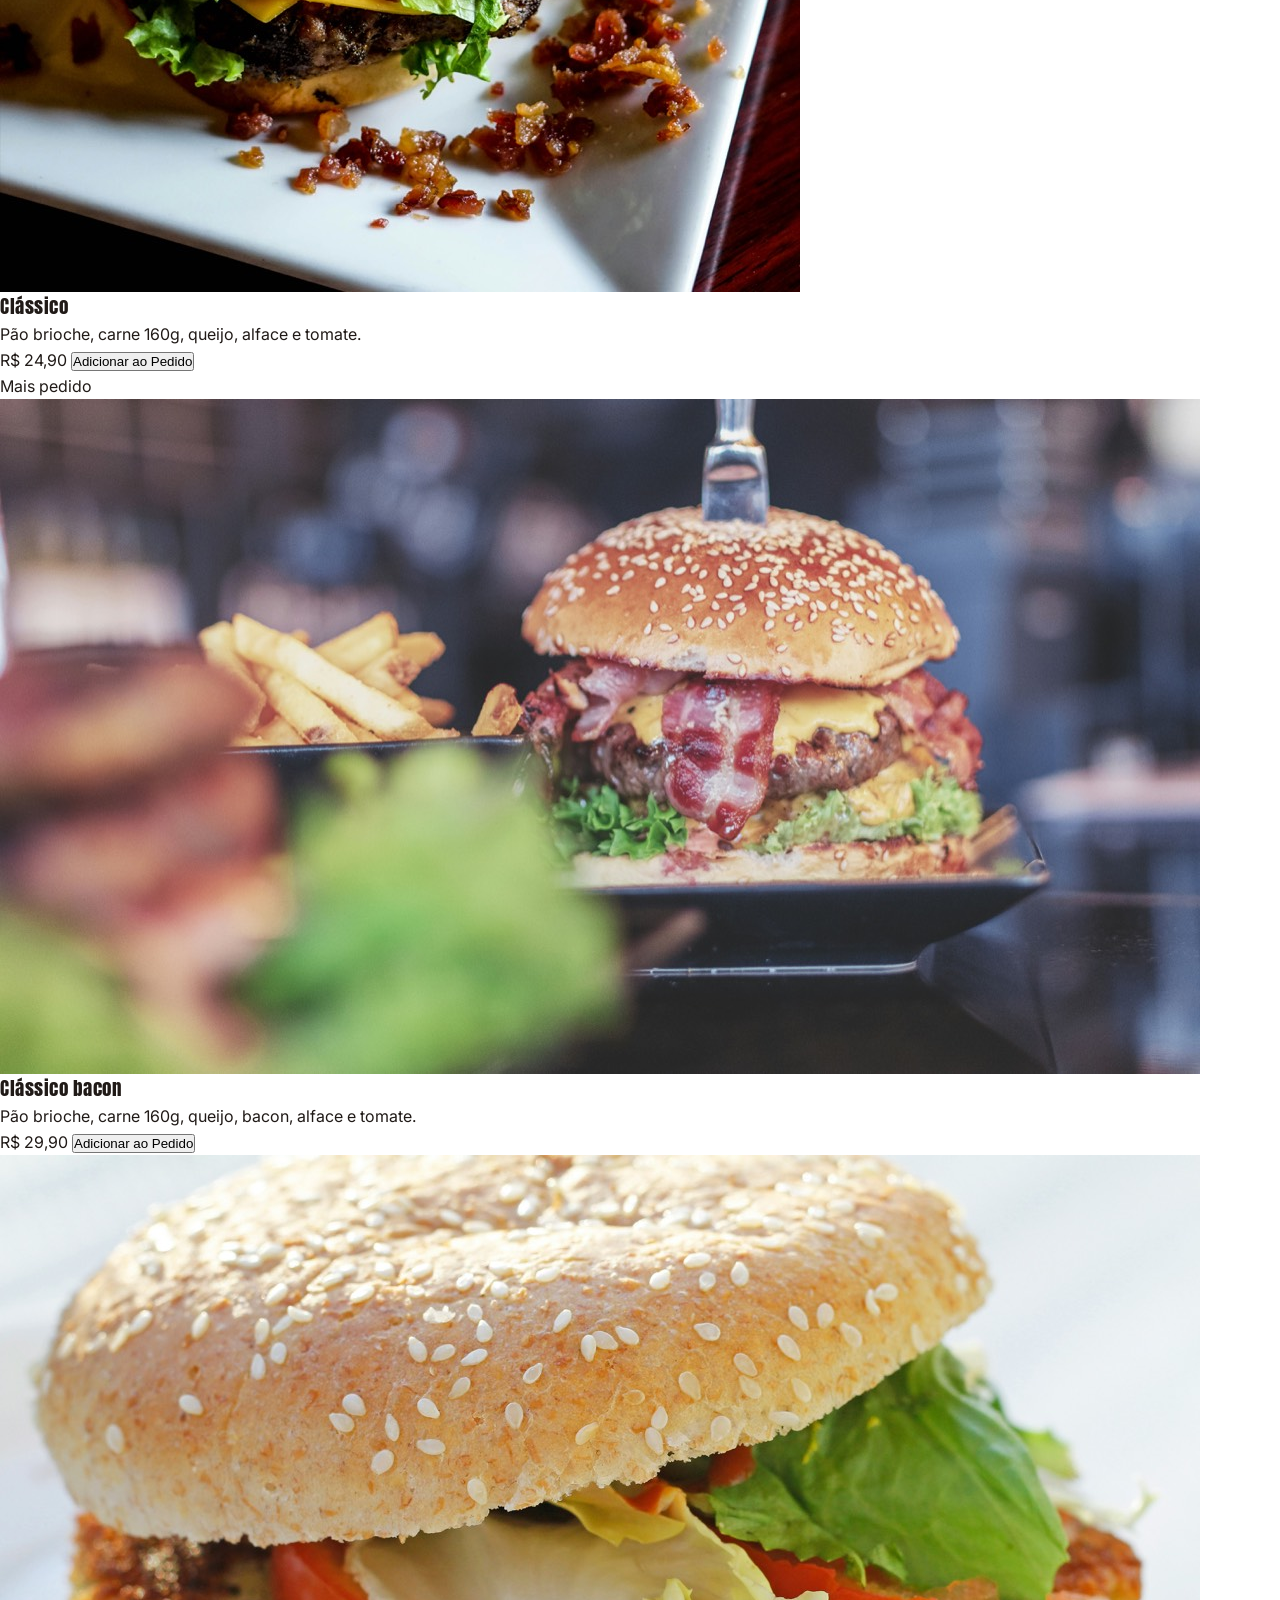
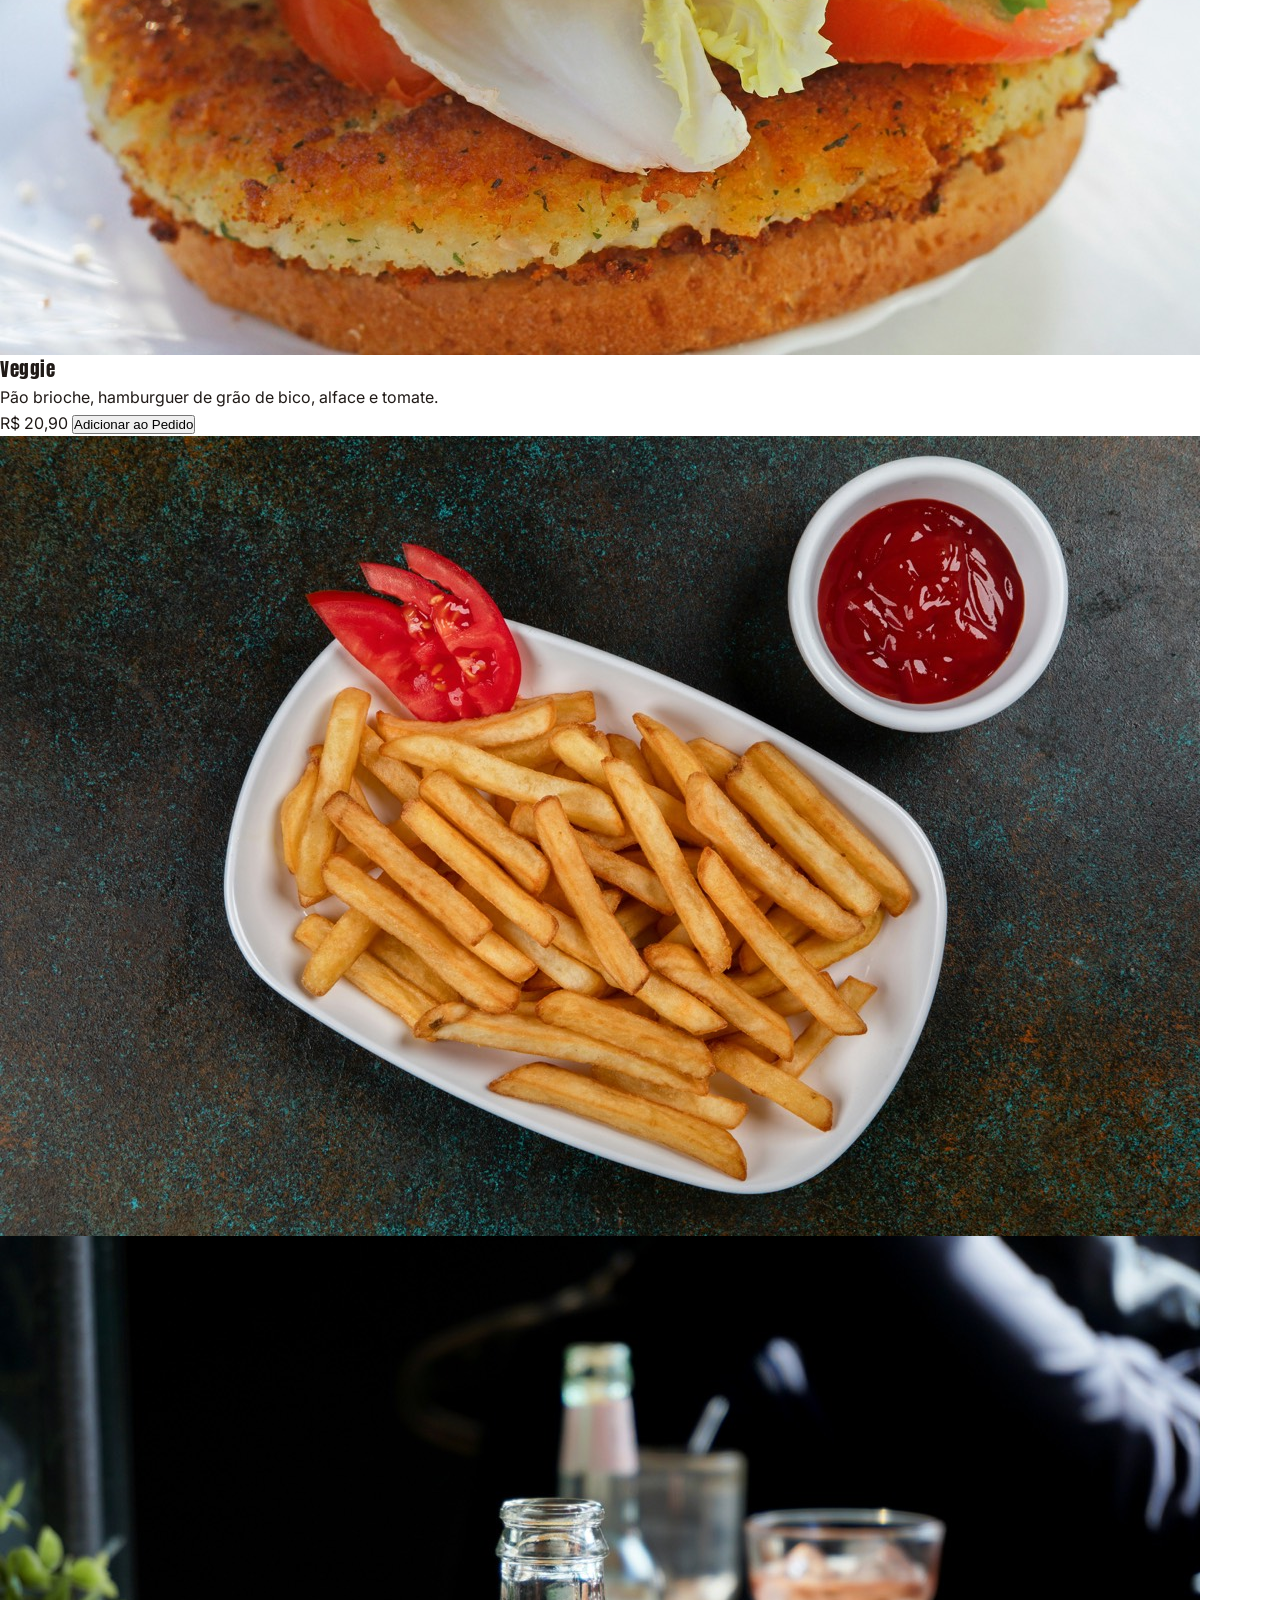
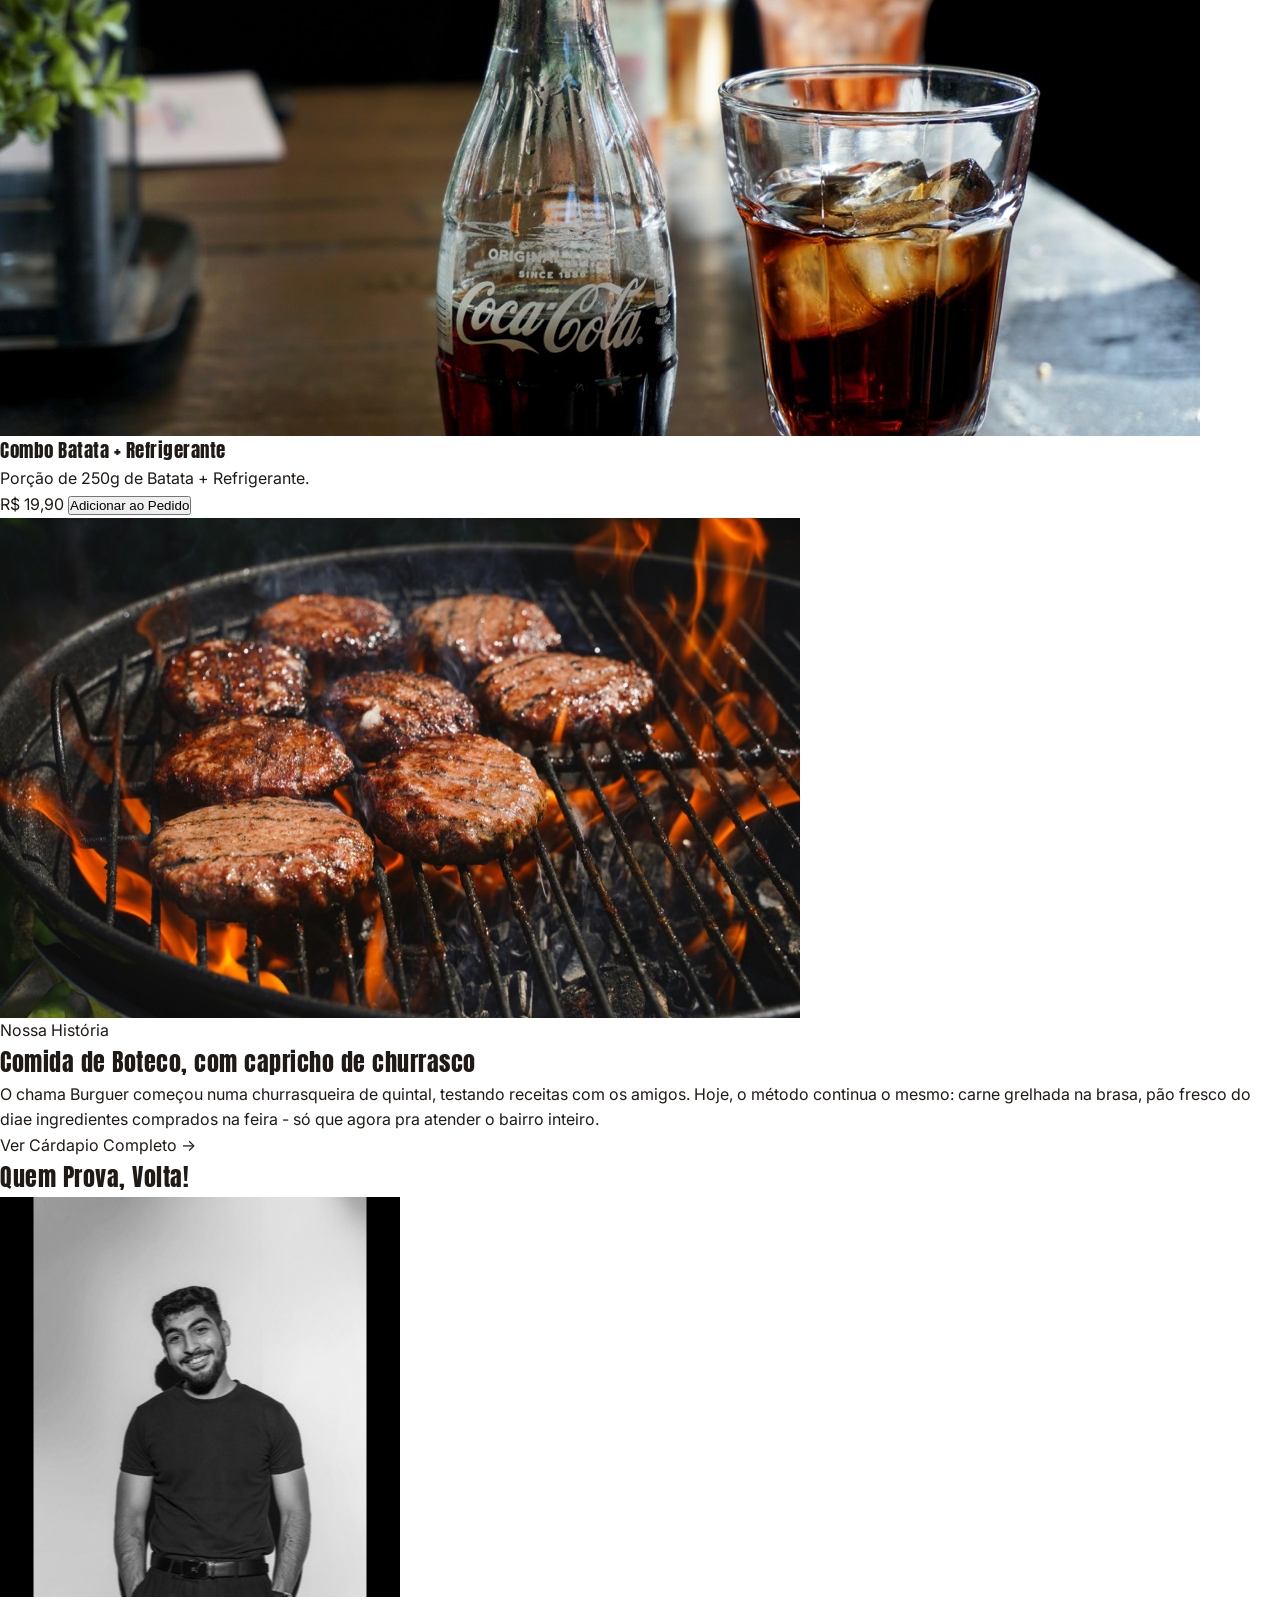
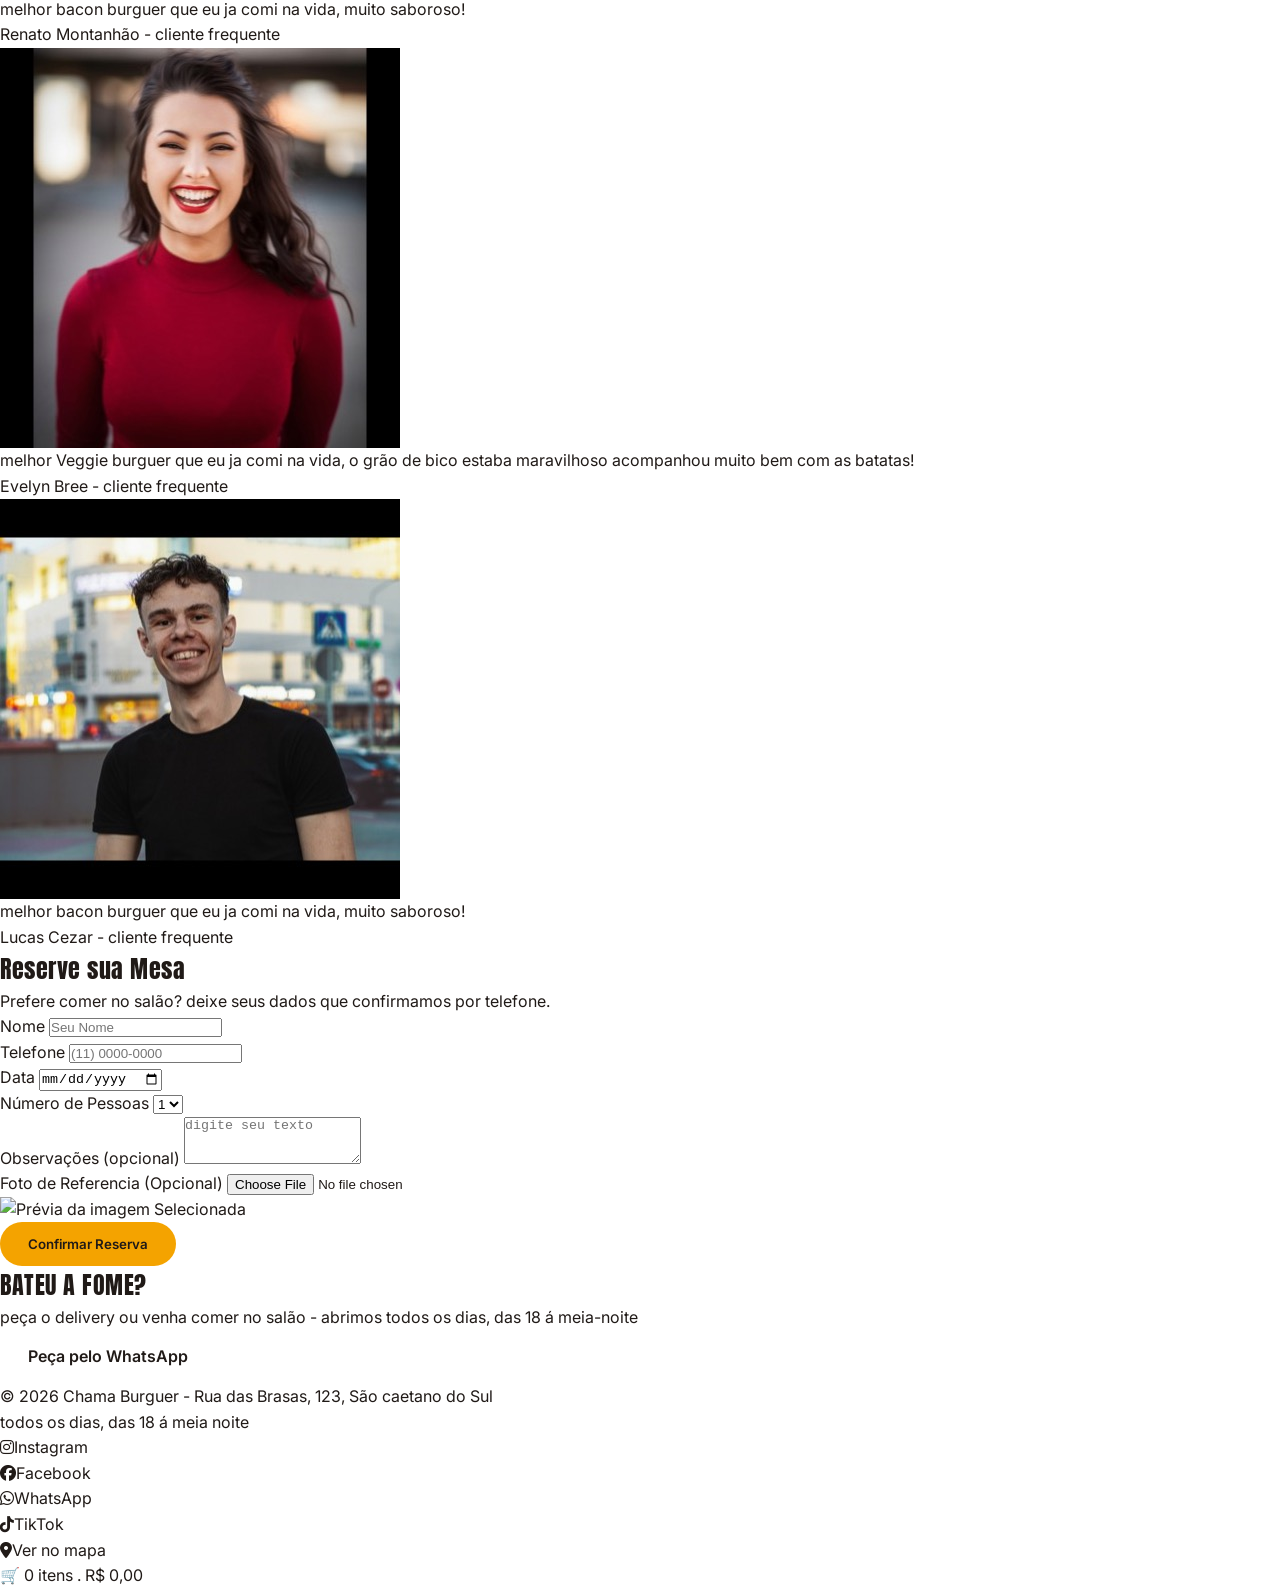
==== commit cd636a39: "subindo com novas no css" ====
--- a/Chama Burguer/index.html
+++ b/Chama Burguer/index.html
@@ -5,6 +5,8 @@
    <meta charset="UTF-8">
    <meta name="viewport" content="width=device-width, initial-scale=1.0">
    <title>ChamaBurger</title>
+   <link rel="stylesheet" href="style.css">
+   <link rel="stylesheet" href="https://cdnjs.cloudflare.com/ajax/libs/font-awesome/6.5.2/css/all.min.css">
 </head>
                      <!--Abaixo temos a linha de codigo do cabeçario-->
 <body>
@@ -165,19 +167,36 @@
          </form>
           <div class="reserva-confirmacao" id="reservaconfirmacao"> </div>
          </section>
-                                  <!--- Barra do final abaixo-->
-
+                                 
+                           <!--- Barra do final abaixo-->
 
            <section class=bateu-fome id=bateufome>
-            <h1>BATEU A FOME?</h1>
-            <p>peça o delivery ou venha comer no salão - abrimos todos os <br> dias, das 18 á meia-noite</p>
-            <a target="_blank" href="https://www.whatsapp.com/contact?lang=pt">Nósso Numero de Wathsapp</a>
-        
+            <h2>BATEU A FOME?</h2>
+            <p>peça o delivery ou venha comer no salão - abrimos todos os dias, das 18 á meia-noite</p>
+            <a target="_blank" href="https://www.whatsapp.com/contact?lang=pt" class="botao botao-destaque">Peça pelo WhatsApp</a>
            </section>
-
-   
-</main>
-
-</body>
+         </main>
+         
+         <footer class="rodape-site" id="contato">
+            <div class="rodape-info">
+               <p>&copy; 2026 Chama Burguer - Rua das Brasas, 123, São caetano do Sul</p>
+               <p class="rodape-horario">todos os dias, das 18 á meia noite</p>
+            </div>
+          
+            <ul class="rodape-links">  
+            <li><a href="#" aria-label="Instagram"><i class="fa-brands fa-instagram"></i><span>Instagram</span></a></li>
+            <li><a href="#" aria-label="Facebook"><i class="fa-brands fa-facebook"></i><span>Facebook</span></a></li>
+            <li><a href="#" aria-label="WhatsApp"><i class="fa-brands fa-whatsapp"></i><span>WhatsApp</span></a></li>
+            <li><a href="#" aria-label="TikTok"><i class="fa-brands fa-tiktok"></i><span>TikTok</span></a></li>
+            <li><a href="#" aria-label="Ver no mapa"><i class="fa-solid fa-location-dot"></i><span>Ver no mapa</span></a></li>
+             </ul> 
+         </footer>
+         <div class="carrinho-resumo" id="carinhoResumo">
+         <span class="carrinho-incone">🛒</span>  
+         <span class="carrinhoContador">0</span> itens . <span id="carrinhoTotal">R$ 0,00</span>
+
+         </div>
+
+       </body>
 
 </html>
--- a/Chama Burguer/style.css
+++ b/Chama Burguer/style.css
@@ -0,0 +1,132 @@
+@import url('https://fonts.googleapis.com/css2?family=Anton&family=Inter:ital,opsz,wght@0,14..32,100..900;1,14..32,100..900&display=swap');
+
+
+:root {
+  --color-primary: #e63946;    
+  --color-primary-dark: #c1272d;
+  --color-accent: #f4a300;
+  --color-dark: #201a17; 
+  --color-light: #fff7ed;
+  --color-gray: #6b7280; 
+  --radius: 14px;
+  --font-titulo: "Anton", impact, sans-serif;
+  --font-base: "inter", Roboto, Helvetica, Arial, sans-serif;
+}
+
+  * {
+    margin: 0;
+    padding: 0;
+    box-sizing: border-box;
+
+}
+
+  body { 
+    font-family: var(--font-base);
+    color: var(--color-dark);
+    line-height: 1.6;
+}
+
+  h1, h2, h3 {
+  font-family: var(--font-titulo);
+  font-weight:400;
+  letter-spacing: 0.5px;
+}
+
+  a { 
+  text-decoration: none;
+  color: inherit;
+}
+
+  ul {
+  list-style:none;
+}
+
+  img{
+  max-width: 100%;
+  display: block;  
+}
+
+ .botao { 
+  display: inline-block; 
+  border: 2px solid #201a17; 
+  
+  padding: 14px 28px;
+  border: none;
+  border-radius: 999px;
+  font-family: var(--font-base);
+  font-weight: 600;
+  text-align: center;
+  cursor: pointer;
+  transition: transform 0.2s, box-shadow 0.2s;
+  
+}
+
+  .botao:hover {
+  transform: translatey(-2px);
+}
+
+  .botao-nav {
+  background-color: var(--color-primary);
+  color: #fff;
+  padding: 10px 22px;
+}
+
+  .cabecalho-site {
+  background: var(--color-dark);
+  top: 0;
+  z-index: 10;
+  position: sticky;
+}
+
+ .barra-navegacao {
+  max-width: 1100px;
+  margin: 0 auto;
+  display: flex;
+  align-items:center;
+  justify-content: space-between;
+  padding:18px 24px;
+ }
+
+ .logo {
+  font-family:var(--font-titulo) ;
+  font-size: 1.4rem;
+  color: #fff;
+  letter-spacing: 1px; 
+ }
+
+ .menu-links {
+ display: flex;
+ gap: 32px; 
+}
+
+.menu-links a {
+  color: #e8d9cd;
+  font-weight: 500;
+}
+
+.menu-links a:hover {
+  color: #fff
+}
+
+.botao-primario {
+  background: var(--color-accent);
+  color: var(--color-dark);
+}
+
+.botao-primario:hover {
+  box-shadow: 0  8px 20px rgba(244, 163, 0, 0.4);
+}
+
+.destaque {
+  background: linear-gradient(135deg, var(--color-dark),#3a241a);
+  width: 100%;
+  padding: 80px 24px;
+
+}
+
+ .destaque-conteudoinformativo {
+  max-width: 1100px;
+  margin: 0 auto;
+  display: flex;
+
+ }
